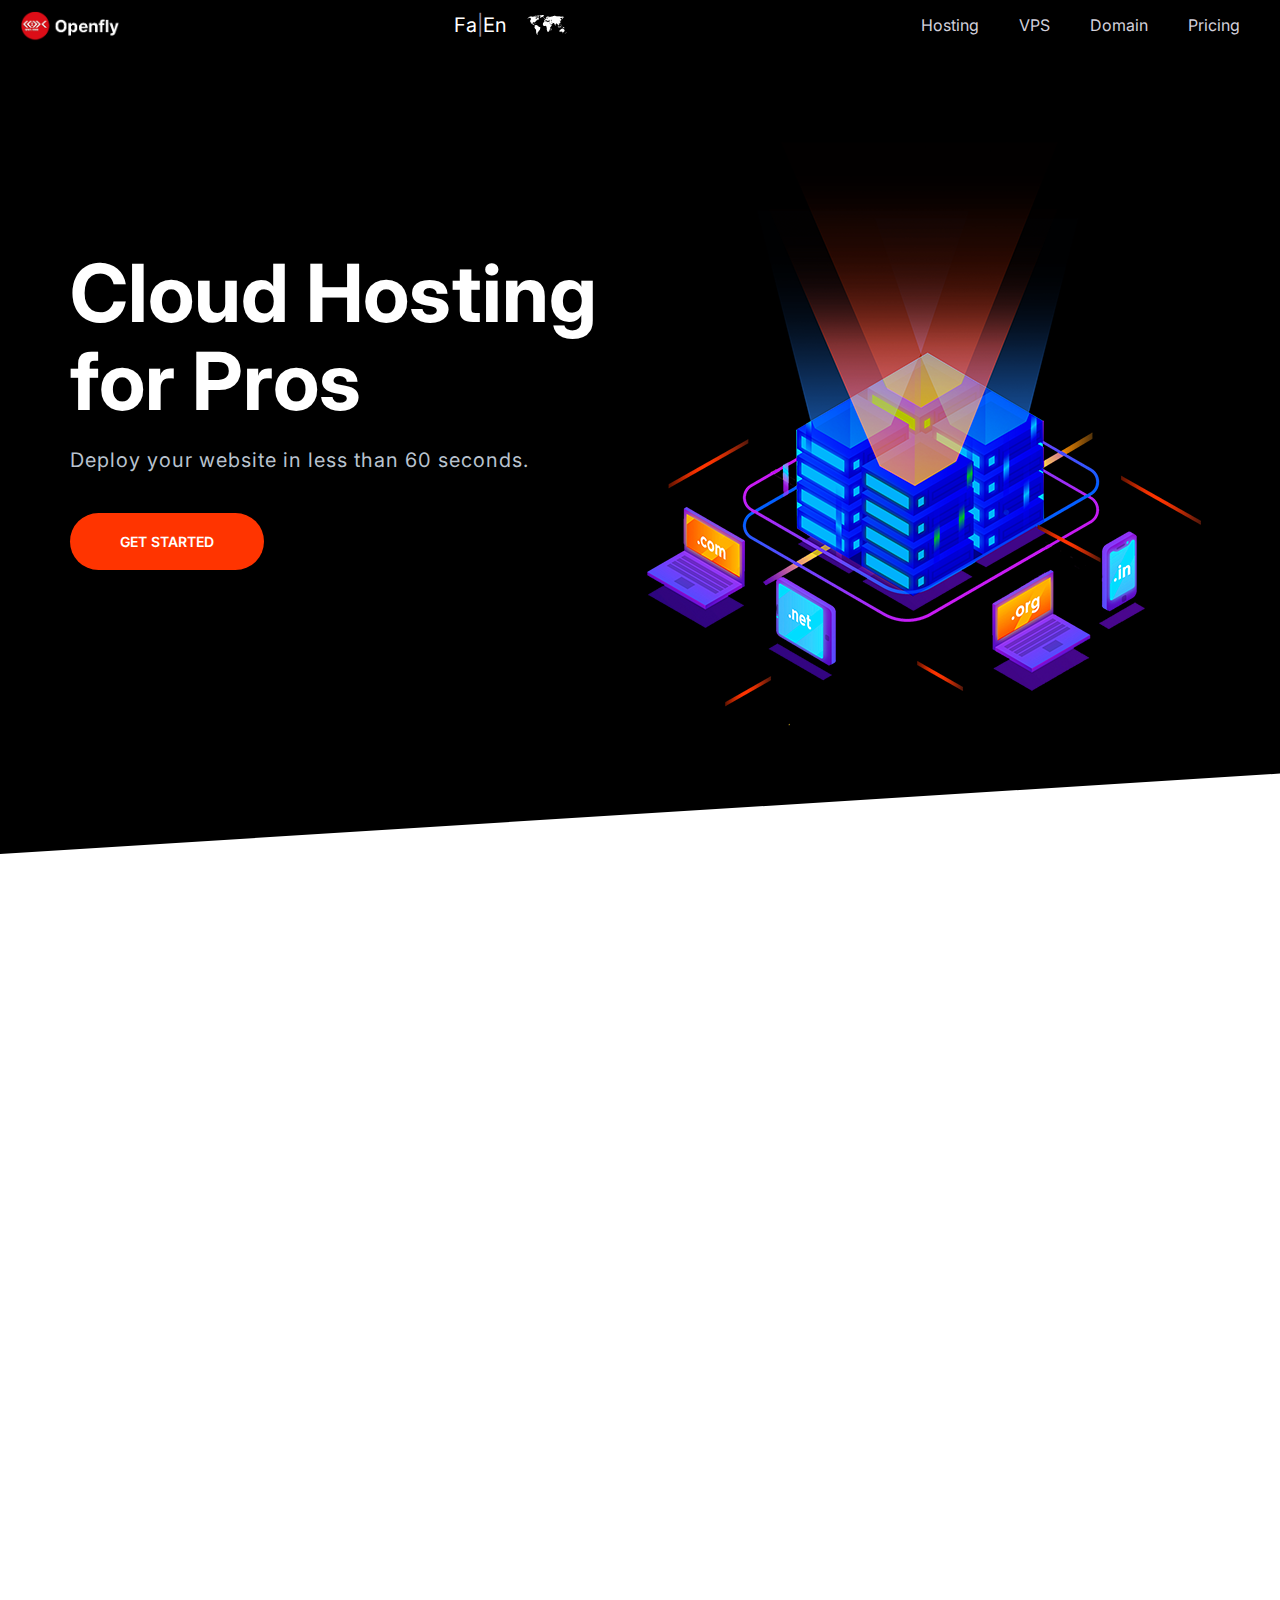
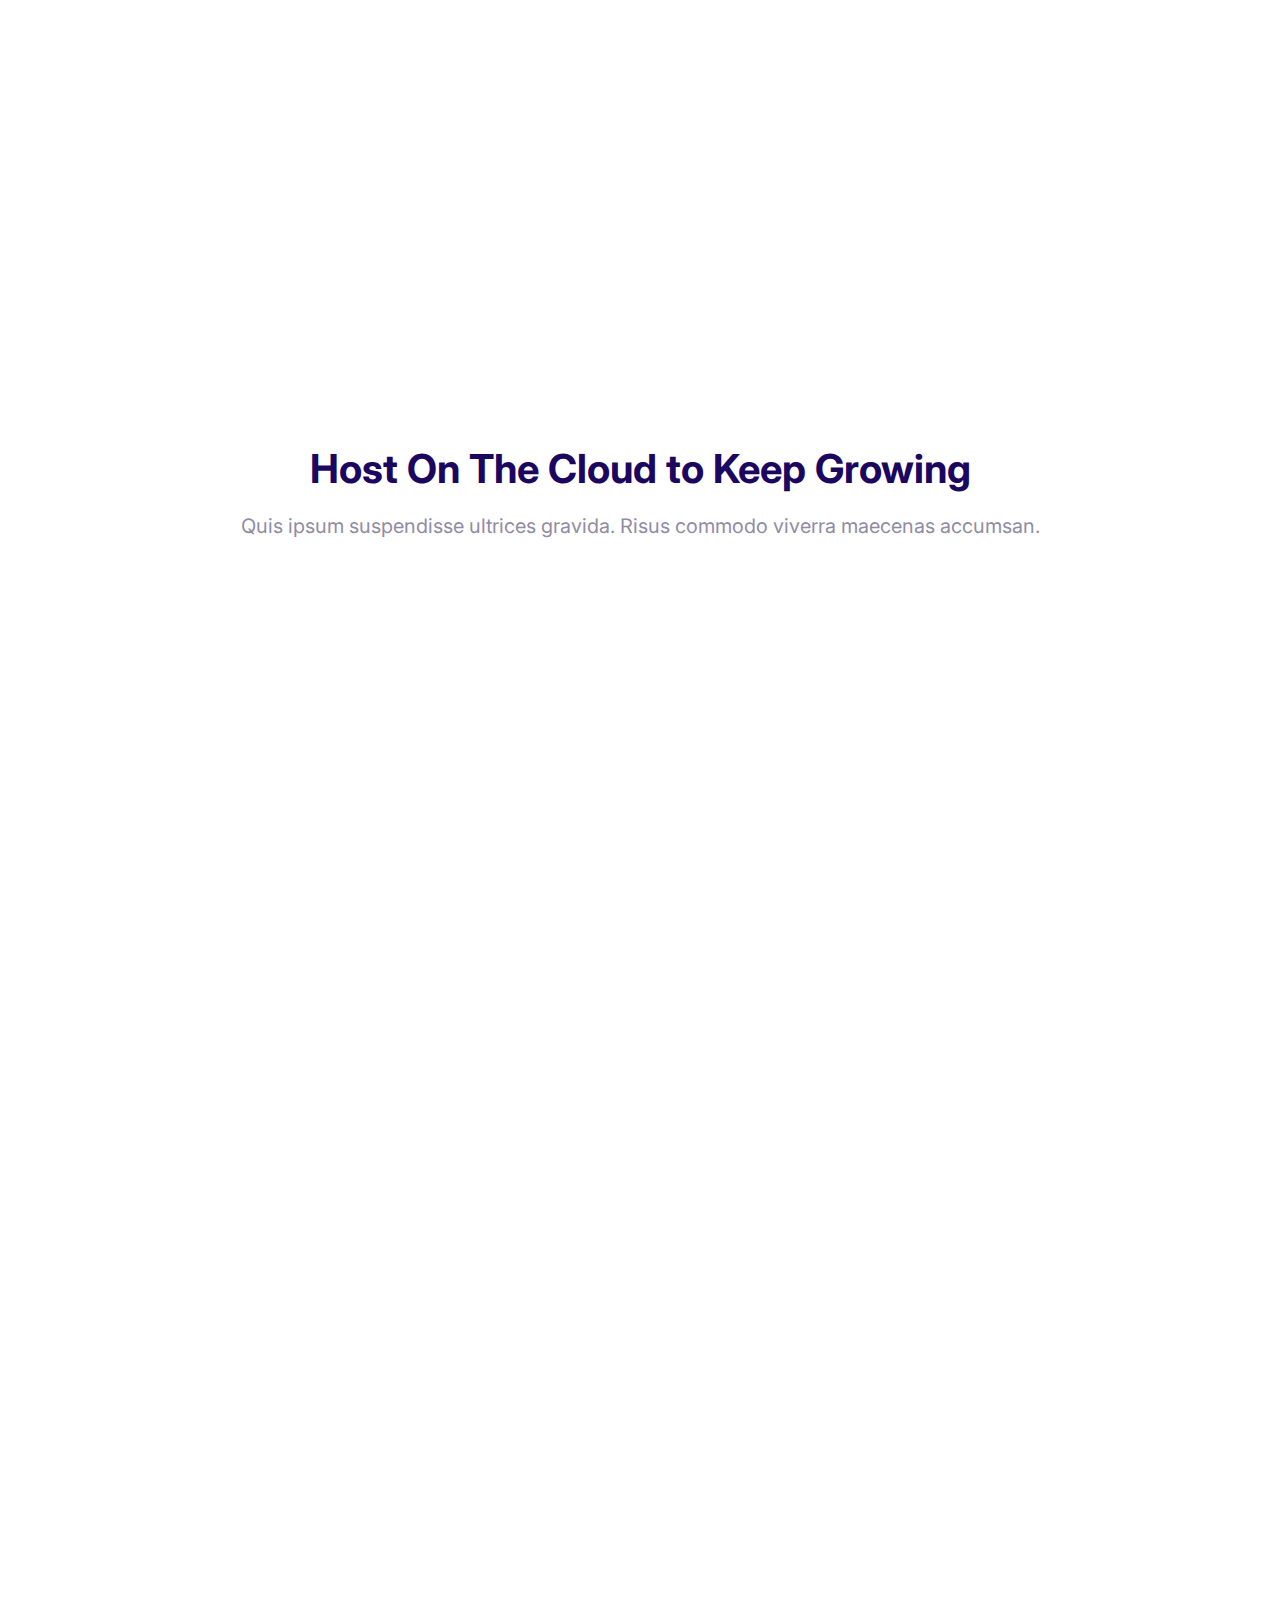
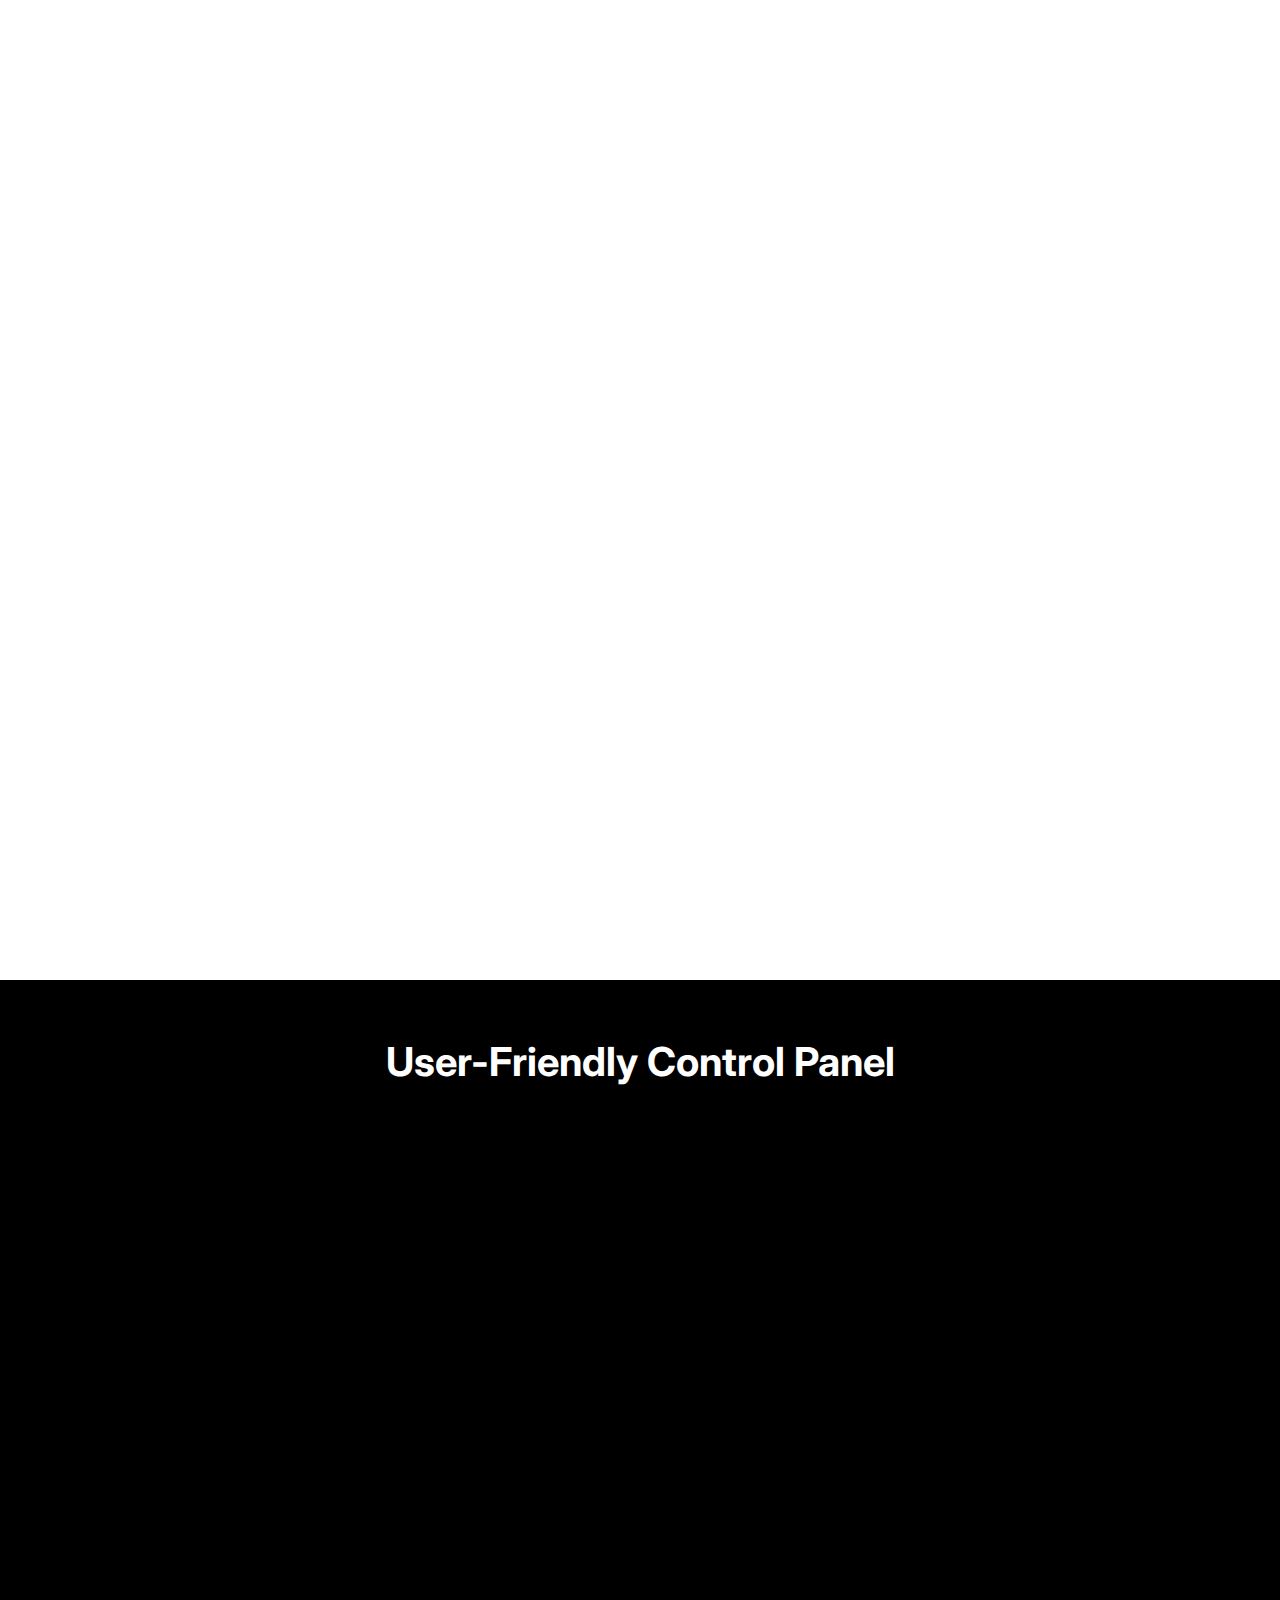
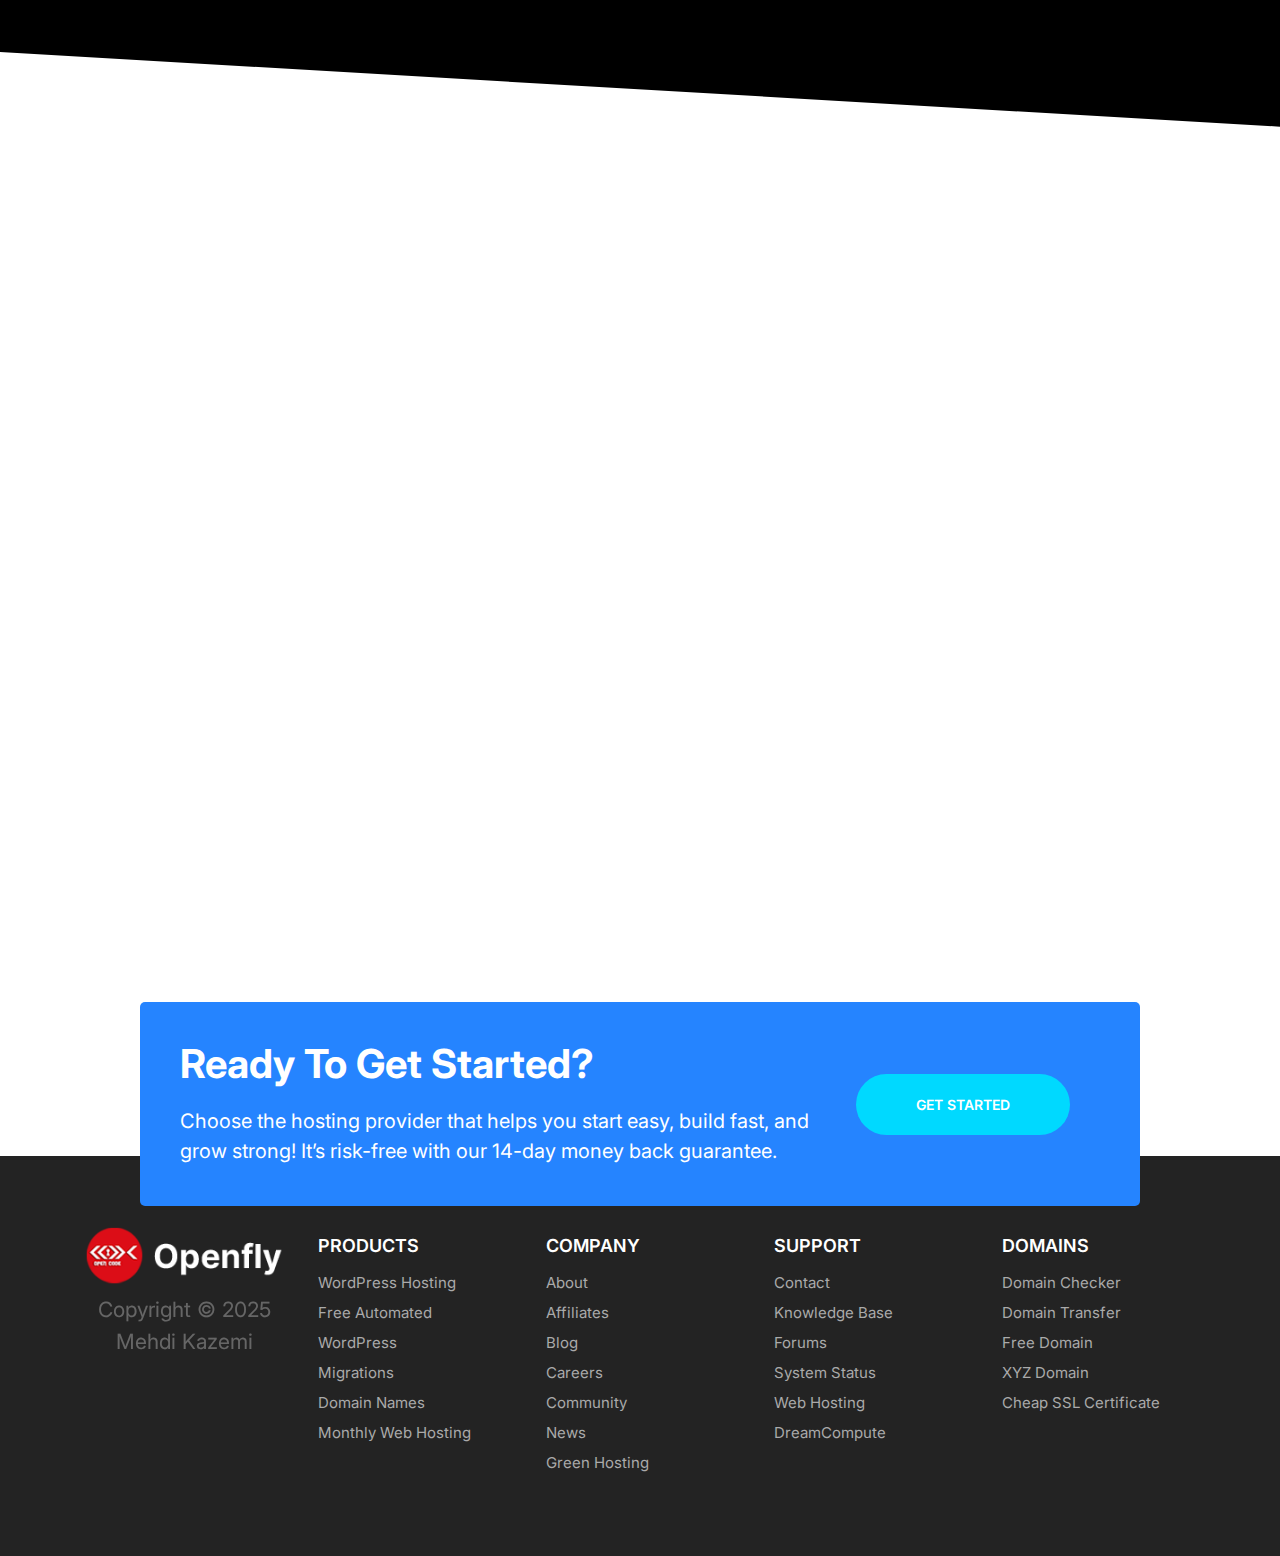
==== index.html @ 1fd154aa "Add files via upload" ====
<!DOCTYPE html>
<html lang="en">
  <head>
    <meta charset="UTF-8" />
    <meta name="viewport" content="width=device-width,initial-scale=1" />
    <meta
      name="description"
      content="Launch your website with OpenFly! Enjoy lightning-fast speeds, top-notch security, and budget-friendly hosting plans. Perfect for businesses and personal projects. Start today!"
    />
    <link rel="icon" type="image/x-icon" href="images/logo.ico" />
    <link rel="stylesheet" href="css/style.css" />
    <title>
      OpenFly - Fast, Secure & Affordable Web Hosting For Your Dream Website
    </title>
  </head>
  <body>
    <header>
      <nav class="nav collapsible">
        <a href="/"><img class="nav-brans" src="images/logo.webp" alt="" /></a
        ><span class="global-languages"
          ><a href="index-fa.html">Fa</a>|<a href="index.html">En</a
          ><img class="icon" src="images/global.svg" alt="" /></span
        ><svg class="icon icon-white nav-toggler">
          <use xlink:href="images/sprite.svg#menu"></use>
        </svg>
        <ul class="list nav-list collapsible-content">
          <li class="nav-item"><a href="#">Hosting</a></li>
          <li class="nav-item"><a href="#">VPS</a></li>
          <li class="nav-item"><a href="#">Domain</a></li>
          <li class="nav-item"><a href="#">Pricing</a></li>
        </ul>
      </nav>
    </header>
    <section class="block block-dark block-skewed-right">
      <div class="grid grid-1x2 container">
        <div class="hero-content block-header" data-aos="fade-right">
          <h1 class="block-heading">Cloud Hosting for Pros</h1>
          <p class="hero-tagline">
            Deploy your website in less than 60 seconds.
          </p>
          <a href="#" class="btn btn-accent hero-btn">Get Started</a>
        </div>
        <picture data-aos="zoom-in"
          ><source
            type="image/webp"
            srcset="images/banner.webp, images/banner@2x.webp 2x" />
          <img class="hero-image" src="images/banner.webp" alt=""
        /></picture>
      </div>
    </section>
    <section class="block container block-domain" data-aos="fade-up">
      <div class="block-header">
        <h2>The best webhosting Starting at per month</h2>
        <p>
          Lorem ipsum dolor sit amet consectetur adipisicing elit. Incidunt,
          fuga?
        </p>
      </div>
      <div class="input-group">
        <input
          type="text"
          class="input"
          placeholder="Enter domain name here..."
        /><button class="btn btn-accent">
          <svg class="icon icon-white">
            <use xlink:href="images/sprite.svg#search"></use></svg
          >Search
        </button>
      </div>
      <ul class="list block-domain-price">
        <li>.com $9.26</li>
        <li><span class="badge badge-secondary">.sg $7.91</span></li>
        <li>.space $12.98</li>
        <li>.info $14.15</li>
        <li>.net $16.15</li>
        <li>.xyz $10.15</li>
      </ul>
    </section>
    <section class="block container block-plans" data-aos="fade-up">
      <div class="grid grid-1x3">
        <div class="plan">
          <div class="card card-secondary">
            <div class="card-header">
              <h3 class="plan-name">Entry</h3>
              <span class="plan-price">$14</span
              ><span class="plan-billing-cycle">/month</span
              ><span class="badge badge-secondary badge-small">10% OFF</span>
              <div class="plan-description">Easy start on the cloud</div>
            </div>
            <div class="card-body">
              <ul class="list list-tick">
                <li class="list-item">Unlimited Websites</li>
                <li class="list-item">Unlimited Bandwidth</li>
                <li class="list-item">100 GB SSD Storage</li>
                <li class="list-item">3 GB RAM</li>
              </ul>
              <button class="btn btn-outline btn-block">Buy Now</button>
            </div>
          </div>
        </div>
        <div class="plan plan-popular">
          <div class="card card-primary">
            <div class="card-header">
              <h3 class="plan-name">Business</h3>
              <span class="plan-price">$24</span
              ><span class="plan-billing-cycle">/month</span
              ><span class="badge badge-primary badge-small">20% OFF</span>
              <div class="plan-description">Optimal Cloud Experience</div>
            </div>
            <div class="card-body">
              <ul class="list list-tick">
                <li class="list-item">Unlimited Websites</li>
                <li class="list-item">Unlimited Bandwidth</li>
                <li class="list-item">100 GB SSD Storage</li>
                <li class="list-item">3 GB RAM</li>
                <li class="list-item">2 CPU Cores</li>
              </ul>
              <button class="btn btn-outline btn-block">Buy Now</button>
            </div>
          </div>
        </div>
        <div class="plan">
          <div class="card card-secondary">
            <div class="card-header">
              <h3 class="plan-name">Business plus</h3>
              <span class="plan-price">$54</span
              ><span class="plan-billing-cycle">/month</span
              ><span class="badge badge-secondary badge-small">10% OFF</span>
              <div class="plan-description">Easy start on the cloud</div>
            </div>
            <div class="card-body">
              <ul class="list list-tick">
                <li class="list-item">Unlimited Websites</li>
                <li class="list-item">Unlimited Bandwidth</li>
                <li class="list-item">100 GB SSD Storage</li>
                <li class="list-item">3 GB RAM</li>
                <li class="list-item">2 CPU Cores</li>
              </ul>
              <button class="btn btn-outline btn-block">Buy Now</button>
            </div>
          </div>
        </div>
      </div>
    </section>
    <section class="block container">
      <div class="block-header">
        <h2>Host Оn Тhe Cloud to Keep Growing</h2>
        <p>
          Quis ipsum suspendisse ultrices gravida. Risus commodo viverra
          maecenas accumsan.
        </p>
      </div>
      <article class="grid grid-1x2 feature">
        <div class="feature-content" data-aos="fade-right">
          <span class="icon-container"
            ><svg class="icon icon-primary">
              <use xlink:href="images/sprite.svg#easy"></use></svg
          ></span>
          <h3 class="feature-heading">Super Easy to Use</h3>
          <p>
            Lorem ipsum dolor sit amet, consectetur adipiscing elit, sed do
            eiusmod tempor incididunt ut labore et dolore magna aliqua. Quis
            ipsum suspendisse ultrices gravida. Risus commodo viverra maecenas
            accumsan lacus vel facilisis.
          </p>
          <a href="#" class="link-arrow">Learn More</a>
        </div>
        <picture data-aos="zoom-in"
          ><source
            type="image/webp"
            srcset="images/easy.webp, images/easy@2x.webp 2x" />
          <img class="feature-image" src="images/easy@2x.webp" alt=""
        /></picture>
      </article>
      <article class="grid grid-1x2 feature">
        <div class="feature-content" data-aos="fade-left">
          <span class="icon-container"
            ><svg class="icon icon-primary">
              <use xlink:href="images/sprite.svg#computer"></use></svg
          ></span>
          <h3 class="feature-heading">Simply fast websites</h3>
          <p>
            Lorem ipsum dolor sit amet, consectetur adipiscing elit, sed do
            eiusmod tempor incididunt ut labore et dolore magna aliqua. Quis
            ipsum suspendisse ultrices gravida. Risus commodo viverra maecenas
            accumsan lacus vel facilisis.
          </p>
          <a href="#" class="link-arrow">Learn More</a>
        </div>
        <picture data-aos="zoom-in"
          ><source
            type="image/webp"
            srcset="images/fast@1x.webp, images/fast@2x.webp 2x" />
          <img class="feature-image" src="images/fast@2x.webp" alt=""
        /></picture>
      </article>
      <article class="grid grid-1x2 feature">
        <div class="feature-content" data-aos="fade-right">
          <span class="icon-container"
            ><svg class="icon icon-primary">
              <use xlink:href="images/sprite.svg#wordpress"></use></svg
          ></span>
          <h3 class="feature-heading">WordPress made easy</h3>
          <p>
            Lorem ipsum dolor sit amet, consectetur adipiscing elit, sed do
            eiusmod tempor incididunt ut labore et dolore magna aliqua. Quis
            ipsum suspendisse ultrices gravida. Risus commodo viverra maecenas
            accumsan lacus vel facilisis.
          </p>
          <a href="#" class="link-arrow">Learn More</a>
        </div>
        <picture data-aos="zoom-in"
          ><source
            type="image/webp"
            srcset="images/wordpress@1x.webp, images/wordpress@2x.webp 2x" />
          <img class="feature-image" src="images/wordpress@2x.webp" alt=""
        /></picture>
      </article>
      <article class="grid grid-1x2 feature">
        <div class="feature-content" data-aos="fade-left">
          <span class="icon-container"
            ><svg class="icon icon-primary">
              <use xlink:href="images/sprite.svg#clock"></use></svg
          ></span>
          <h3 class="feature-heading">24/7 Expert Support</h3>
          <p>
            Lorem ipsum dolor sit amet, consectetur adipiscing elit, sed do
            eiusmod tempor incididunt ut labore et dolore magna aliqua. Quis
            ipsum suspendisse ultrices gravida. Risus commodo viverra maecenas
            accumsan lacus vel facilisis.
          </p>
          <a href="#" class="link-arrow">Learn More</a>
        </div>
        <picture data-aos="zoom-in"
          ><source
            type="image/webp"
            srcset="images/support@1x.webp, images/support@2x.webp 2x" />
          <img class="feature-image" src="images/support@2x.webp" alt=""
        /></picture>
      </article>
    </section>
    <section class="block block-dark block-skewed-left block-showcas">
      <div class="block-header">
        <h2 class="block-heading">User-Friendly Control Panel</h2>
      </div>
      <div class="container grid grid-1x2">
        <img
          data-aos="fade-right"
          class="block-showcase-image"
          src="images/ipad@2x.webp"
          alt=""
        />
        <ul class="block-list" data-aos="fade-up">
          <li>
            <div class="media">
              <div class="media-image">
                <svg class="icon icon-primary">
                  <use xlink:href="images/sprite.svg#clock"></use>
                </svg>
              </div>
              <div class="media-body">
                <h3 class="block-heading media-title">
                  Easy Start & Managed Updates
                </h3>
                <p class="block-showcase-tagline">
                  Our cloud plans include easy onboarding for new and existing
                  sites and managed WordPress and WooCommerce auto-updates.
                </p>
              </div>
            </div>
          </li>
          <li>
            <div class="media">
              <div class="media-image">
                <svg class="icon icon-primary">
                  <use xlink:href="images/sprite.svg#wordpress"></use>
                </svg>
              </div>
              <div class="media-body">
                <h3 class="block-heading media-title">
                  Easy Start & Managed Updates
                </h3>
                <p class="block-showcase-tagline">
                  Our cloud plans include easy onboarding for new and existing
                  sites and managed WordPress and WooCommerce auto-updates.
                </p>
              </div>
            </div>
          </li>
          <li>
            <div class="media">
              <div class="media-image">
                <svg class="icon icon-primary">
                  <use xlink:href="images/sprite.svg#computer"></use>
                </svg>
              </div>
              <div class="media-body">
                <h3 class="block-heading media-title">
                  Easy Start & Managed Updates
                </h3>
                <p class="block-showcase-tagline">
                  Our cloud plans include easy onboarding for new and existing
                  sites and managed WordPress and WooCommerce auto-updates.
                </p>
              </div>
            </div>
          </li>
        </ul>
      </div>
    </section>
    <section class="block" data-aos="zoom-in">
      <div class="block-header">
        <h2>What our Customer are Saying</h2>
        <p>
          Quis ipsum suspendisse ultrices gravida. Risus commodo viverra
          maecenas accumsan.
        </p>
      </div>
      <div class="container">
        <div class="card testimonial">
          <div class="grid grid-1x2">
            <div class="testimonial-image">
              <img src="images/testimonial.jpg" alt="" /><span
                class="icon-container icon-container-accent"
                ><svg class="icon icon-white icon-small">
                  <use xlink:href="images/sprite.svg#quotes"></use></svg
              ></span>
            </div>
            <blockquote class="quote">
              <p class="quote-text">
                Lorem ipsum dolor sit amet, consectetur adipiscing elit, sed do
                eiusmod tempor incididunt ut labore et dolore magna aliqua. Quis
                ipsum suspendisse ultrices gravida. Risus commodo viverra
                maecenas accumsan lacus vel facilisis.
              </p>
              <div>
                <div class="media">
                  <div class="media-image">
                    <svg class="icon icon-primary quote-line">
                      <use xlink:href="images/sprite.svg#line"></use>
                    </svg>
                  </div>
                  <div class="media-body">
                    <h3 class="media-title quote-author">Jhone Lumeo</h3>
                    <p class="quote-company">OpenCode Company ceo</p>
                  </div>
                </div>
              </div>
            </blockquote>
          </div>
        </div>
      </div>
    </section>
    <div class="callout-container">
      <div class="callout callout-primary callout-signup">
        <div class="grid grid-1x2">
          <div class="callout-content">
            <h2 class="callout-heading">Ready To Get Started?</h2>
            <p>
              Choose the hosting provider that helps you start easy, build fast,
              and grow strong! It’s risk-free with our 14-day money back
              guarantee.
            </p>
          </div>
          <a class="btn btn-secondary btn-stretched" href="#">GET STARTED</a>
        </div>
      </div>
    </div>
    <footer class="block block-dark footer">
      <div class="container grid">
        <section class="collapsible collapsible-expanded footer-section">
          <div class="collapsible-header">
            <h2 class="block-heading collapsible-heading">PRODUCTS</h2>
            <img
              class="icon collapsible-chevron"
              src="images/chevron.svg"
              alt=""
            />
          </div>
          <div class="collapsible-content">
            <ul class="list">
              <li><a href="#">WordPress Hosting</a></li>
              <li><a href="#">Free Automated WordPress</a></li>
              <li><a href="#">Migrations</a></li>
              <li><a href="#">Domain Names</a></li>
              <li><a href="#">Monthly Web Hosting</a></li>
            </ul>
          </div>
        </section>
        <section class="collapsible footer-section">
          <div class="collapsible-header">
            <h2 class="block-heading collapsible-heading">COMPANY</h2>
            <img
              class="icon collapsible-chevron"
              src="images/chevron.svg"
              alt=""
            />
          </div>
          <div class="collapsible-content">
            <ul class="list">
              <li><a href="#">About</a></li>
              <li><a href="#">Affiliates</a></li>
              <li><a href="#">Blog</a></li>
              <li><a href="#">Careers</a></li>
              <li><a href="#">Community</a></li>
              <li><a href="#">News</a></li>
              <li><a href="#">Green Hosting</a></li>
            </ul>
          </div>
        </section>
        <section class="collapsible footer-section">
          <div class="collapsible-header">
            <h2 class="block-heading collapsible-heading">SUPPORT</h2>
            <img
              class="icon collapsible-chevron"
              src="images/chevron.svg"
              alt=""
            />
          </div>
          <div class="collapsible-content">
            <ul class="list">
              <li><a href="#">Contact</a></li>
              <li><a href="#">Knowledge Base</a></li>
              <li><a href="#">Forums</a></li>
              <li><a href="#">System Status</a></li>
              <li><a href="#">Web Hosting</a></li>
              <li><a href="#">DreamCompute</a></li>
            </ul>
          </div>
        </section>
        <section class="collapsible footer-section">
          <div class="collapsible-header">
            <h2 class="block-heading collapsible-heading">DOMAINS</h2>
            <img
              class="icon collapsible-chevron"
              src="images/chevron.svg"
              alt=""
            />
          </div>
          <div class="collapsible-content">
            <ul class="list">
              <li><a href="#">Domain Checker</a></li>
              <li><a href="#">Domain Transfer</a></li>
              <li><a href="#">Free Domain</a></li>
              <li><a href="#">XYZ Domain</a></li>
              <li><a href="#">Cheap SSL Certificate</a></li>
            </ul>
          </div>
        </section>
        <section class="footer-brand">
          <img src="images/logo.png" alt="" />
          <p class="footer-copyright">Copyright &copy; 2025 Mehdi Kazemi</p>
        </section>
      </div>
    </footer>
    <script src="js/script.js"></script>
    <script src="https://unpkg.com/aos@next/dist/aos.js"></script>
    <script>
      AOS.init();
    </script>
  </body>
</html>
---- css/style.css ----
@import url(https://fonts.googleapis.com/css2?family=Inter:ital,opsz,wght@0,14..32,100..900;1,14..32,100..900&display=swap);
@import url(normalize.css);
@import url(aos.css);
.link-arrow,
.list-inline .list-item {
  display: inline-block;
  font-size: 2rem;
}
.plan-popular .card-header,
.quote-line,
.testimonial-image {
  position: relative;
}
.btn,
.callout-content {
  text-align: center;
}
.block-list,
.callout .btn,
.quote {
  align-self: center;
}
.btn,
.link-arrow {
  text-transform: uppercase;
}
html {
  font-size: 62.5%;
}
:root {
  --color-primary: #2584ff;
  --color-secondary: #00d9ff;
  --color-accent: #ff3400;
  --color-heading: #1b0760;
  --color-body: #918ca4;
}
body {
  font-family: Inter, Arial, Helvetica, sans-serif;
  font-size: 2.4rem;
  color: var(--color-body);
  line-height: 1.5;
}
h1,
h2,
h3 {
  color: var(--color-heading);
  margin-bottom: 2rem;
  line-height: 1.1;
}
h1 {
  font-size: 7rem;
}
h2 {
  font-size: 4rem;
}
.collapsible-heading,
h3 {
  font-size: 3rem;
}
a {
  text-decoration: none;
}
.link-arrow {
  color: var(--color-accent);
  font-weight: 700;
  margin-top: 1rem;
}
.badge,
.btn {
  font-weight: 600;
}
.link-arrow::after {
  content: "-->";
  margin-left: 5px;
  transition: margin 0.15s;
}
.link-arrow:hover::after {
  margin-left: 10px;
}
.badge {
  border-radius: 20px;
  padding: 0.5rem 2rem;
  font-size: 2rem;
}
.badge-small {
  font-size: 1.33rem;
  padding: 0.5rem 1rem;
}
.badge-primary,
.btn-primary,
.callout-primary {
  background-color: var(--color-primary);
  color: #fff;
}
.badge-secondary,
.btn-secondary {
  background-color: var(--color-secondary);
  color: #fff;
}
.list {
  list-style: none;
  color: var(--color-heading);
}
.block-list {
  list-style: none;
  color: #fff;
}
.list-inline .list-item {
  margin-left: 2rem;
}
.list-tick {
  list-style-image: url(../images/tick.svg);
  padding-left: 3rem;
}
.list-tick .list-item {
  padding-left: 0.5rem;
  margin-bottom: 2rem;
  font-size: 2.4rem;
}
@media screen and (max-width: 768px) {
  .block-list {
    margin-top: 5rem;
  }
}
.icon {
  width: 40px;
  height: 40px;
}
.icon-small {
  width: 30px;
  height: 30px;
}
.icon-primary {
  fill: var(--color-primary);
}
.icon-white {
  fill: #fff;
}
.icon-container {
  display: inline-flex;
  width: 64px;
  height: 64px;
  justify-content: center;
  align-items: center;
  background-color: #f3f9fa;
  border-radius: 50%;
}
.block-showcase-image,
.btn-block,
.feature-image,
.hero-image,
.nav-brans,
.nav-list,
.testimonial-image img {
  width: 100%;
}
.btn-accent,
.icon-container-accent {
  background-color: var(--color-accent);
}
.btn {
  font-size: 1.8rem;
  margin-bottom: 1rem;
  padding: 2rem 3rem;
  border: 0;
  border-radius: 40px;
  cursor: pointer;
}
.btn .icon {
  width: 2rem;
  height: 2rem;
  vertical-align: middle;
  margin-right: 0.5rem;
}
.btn-primary:hover {
  background: color-mix(in srgb, var(--color-primary), #fff 15%);
}
.btn-secondary:hover {
  background: color-mix(in srgb, var(--color-secondary), #fff 15%);
}
.btn-accent {
  color: #fff;
}
.btn-outline,
.input {
  color: var(--color-heading);
}
.btn-accent:hover {
  background: color-mix(in srgb, var(--color-accent), #fff 15%);
}
.btn-block {
  display: inline-block;
}
.btn-stretched {
  padding-left: 6rem;
  padding-right: 6rem;
}
.btn-outline {
  background-color: #fff;
  border: 2px solid var(--color-heading);
}
.block-dark,
.nav {
  background-color: #000;
}
.btn-outline:hover {
  background-color: var(--color-heading);
  color: #fff;
}
.input {
  padding: 1.5rem 3.5rem;
  border: 1px solid #ccc;
  border-radius: 30px;
  outline: 0;
  font-size: 2rem;
}
::placeholder {
  color: #cdcbd7;
}
.input-group {
  border: 1px solid #ccc;
  border-radius: 30px;
  display: flex;
}
.input-group .input {
  border: 0;
  flex-grow: 1;
  padding: 1.5rem 3.5rem;
}
.card-primary .card-header,
.card-secondary .card-header {
  border-top-left-radius: 7px;
  border-top-right-radius: 7px;
  color: #fff;
}
.input-group .btn {
  margin: 4px;
}
.card {
  border-radius: 7px;
  box-shadow: 0 0 20px 10px #f3f3f3;
}
.card-body,
.card-header {
  padding: 2rem 3rem;
}
.card-primary .card-header {
  background-color: var(--color-primary);
}
.card-secondary .card-header {
  background-color: var(--color-secondary);
}
.card-secondary .badge-secondary {
  background-color: #02cdf1;
}
.card-primary .badge-primary {
  background-color: #126de4;
}
.plan {
  transition: transform 0.2s;
}
.plan-name {
  color: #fff;
  font-size: 2.4rem;
  font-weight: 500;
  margin: 0;
}
.plan-price {
  font-size: 6rem;
}
.plan-billing-cycle {
  font-size: 2.4rem;
  font-weight: 300;
  opacity: 0.8;
  margin-right: 1rem;
}
.plan-description {
  font-size: 2rem;
  font-weight: 300;
  letter-spacing: 1px;
}
.plan .list {
  margin-bottom: 5rem;
}
.plan-popular {
  transform: scale(1.1);
}
.plan-popular .card-header::before {
  content: url(images/popular.webp);
  position: absolute;
  top: -4px;
  right: 5%;
}
.plan:hover {
  transform: scale(1.05);
}
.plan-popular:hover {
  transform: scale(1.15);
}
.media {
  display: flex;
  margin-bottom: 4rem;
}
.media-body {
  margin: 0 2rem;
}
.media-title {
  margin: 0;
}
.media-image {
  margin-top: 1rem;
}
.quote {
  font-size: 3rem;
  font-style: italic;
  color: #5c5577;
  line-height: 1.3;
}
.quote-text {
  margin-bottom: 3rem;
}
.quote-text::before {
  content: open-quote;
}
.quote-text::after {
  content: close-quote;
}
.quote-author {
  font-size: 3rem;
  font-weight: 500;
  font-style: normal;
}
.quote-company {
  font-size: 2rem;
  color: var(--color-heading);
  opacity: 0.4;
  font-style: normal;
}
.quote-line {
  bottom: 10px;
}
.grid {
  display: grid;
}
@media screen and (min-width: 1024px) {
  body {
    font-size: 2rem;
  }
  h1 {
    font-size: 8rem;
  }
  h2 {
    font-size: 4rem;
  }
  .quote-author,
  .quote-text,
  h3 {
    font-size: 2.4rem;
  }
  .list-tick .list-item {
    font-size: 1.8rem;
  }
  .input,
  .list-inline .list-item {
    font-size: 1.5rem;
  }
  .btn,
  .plan-name {
    font-size: 1.4rem;
  }
  .plan-price {
    font-size: 5rem;
  }
  .plan-billing-cycle,
  .quote-company {
    font-size: 1.6rem;
  }
  .plan-description {
    font-size: 1.7rem;
  }
  .badge-small {
    font-size: 1.2rem;
    padding: 0.5rem 1rem;
  }
  .grid-1x3 {
    grid-template-columns: repeat(3, 1fr);
  }
}
.testimonial {
  padding: 3rem;
}
.testimonial-image .icon-container {
  position: absolute;
  top: 3rem;
  right: -32px;
}
.testimonial .quote {
  margin-top: 5rem;
}
.callout {
  padding: 4rem;
  border-radius: 5px;
}
.callout-signup {
  transform: translateY(5rem);
}
.callout-heading {
  color: #fff;
  font-size: 4rem;
}
.callout .btn {
  justify-self: center;
  margin-top: 2rem;
}
.callout-container {
  max-width: 1000px;
  margin: 0 auto;
}
@media screen and (max-width: 999px) {
  .callout-container {
    max-width: 85vw;
    margin: 0 auto;
  }
}
.collapsible-header {
  display: flex;
  justify-content: space-between;
}
.collapsible-chevron {
  transform: rotate(-90deg);
  transition: transform 0.4s;
}
.collapsible-content {
  max-height: 0;
  opacity: 0;
  transition: 0.4s;
}
.collapsible-expanded .collapsible-chevron {
  transform: rotate(0);
}
.collapsible-expanded .collapsible-content {
  max-height: 100vh;
  opacity: 1;
}
.block {
  --padding-bottom: 6rem;
  padding: var(--padding-bottom) 2rem;
}
.block-skewed-left,
.block-skewed-right {
  padding-bottom: calc(var(--padding-bottom) + 6rem);
}
.block-dark {
  color: #7b858b;
}
.block-header {
  text-align: center;
  margin-bottom: 4rem;
}
.block-dark .block-heading,
.footer a:hover,
.global-languages a,
.nav-item a:hover {
  color: #fff;
}
.block-skewed-left {
  clip-path: polygon(0% 0%, 100% 0%, 100% 100%, 0% 90%);
}
.block-skewed-right {
  clip-path: polygon(0% 0%, 100% 0%, 100% 90%, 0% 100%);
}
.container {
  max-width: 1140px;
  margin: 0 auto;
}
.nav {
  display: flex;
  justify-content: space-between;
  flex-wrap: wrap;
  padding: 0.5rem 2rem;
  align-items: center;
}
.nav-brans {
  max-width: 100px;
  transform: translateY(5px);
}
.global-languages {
  display: flex;
  justify-content: center;
  align-items: center;
}
.global-languages img {
  filter: invert(100%) sepia(94%) saturate(0%) hue-rotate(248deg)
    brightness(106%) contrast(106%);
  margin-left: 2rem;
}
.nav-item {
  padding: 0.6rem 2rem;
  border-bottom: 1px solid #222;
}
.nav-item a {
  color: #d2d0db;
  transition: color 0.2s;
}
.nav-toggler {
  opacity: 0.5;
  cursor: pointer;
}
.collapsible-expanded .nav-toggler {
  opacity: 1;
  box-shadow: 0 0 0 3px #666;
  border-radius: 5px;
  cursor: pointer;
  transition: box-shadow 0.15s;
}
.hero-tagline {
  font-size: 2rem;
  color: #b9c3cf;
  letter-spacing: 1px;
  margin: 2rem 0 5rem;
}
.hero-btn {
  padding-left: 11rem;
  padding-right: 11rem;
}
.block-domain .input-group {
  border: 0;
  box-shadow: 0 0 30px 20px #e6ebee;
  max-width: 680px;
  margin: 4rem auto;
}
.block-domain-price {
  display: grid;
  grid-template-columns: repeat(3, 1fr);
  grid-template-rows: repeat(2, 6rem);
  font-size: 2rem;
  font-weight: 600;
  justify-items: center;
  max-width: 720px;
  margin: 0 auto;
}
@media screen and (max-width: 550px) {
  .input-group .input {
    width: 0;
  }
  .btn {
    padding: 2rem 4vw;
  }
  .block-domain-price {
    grid-template-columns: repeat(2, 1fr);
    grid-template-rows: repeat(3, 5rem);
  }
}
.block-plans .grid {
  gap: 8rem 4rem;
}
.block-plans .card {
  max-width: 500px;
  margin: 0 auto;
}
.feature {
  gap: 5rem 2rem;
  margin: 12rem 0;
}
.feature:first-of-type {
  margin-top: 6rem;
}
.feature-heading {
  margin: 1rem 0;
}
.block-showcase-tagline {
  color: #7b858b;
  font-size: 1.8rem;
  margin-top: 1rem;
}
.block-heading.media-title {
  font-size: 2.2rem;
}
.footer {
  background-color: #232323;
}
.footer-section {
  padding: 2rem;
  border-bottom: 1px solid #393939;
}
.footer .collapsible-heading {
  text-transform: uppercase;
  font-weight: 600;
}
.footer-brand {
  margin-top: 5rem;
  text-align: center;
}
.footer-copyright {
  color: #fff;
  opacity: 0.3;
  font-size: 2.1rem;
}
.footer a {
  color: #aaa;
  transition: color 0.3s;
}
@media screen and (min-width: 768px) {
  .badge,
  .footer a {
    font-size: 1.5rem;
  }
  .grid-1x2 {
    grid-template-columns: repeat(2, 1fr);
  }
  .testimonial .quote {
    font-size: 2.4rem;
    margin-left: 6rem;
  }
  .testimonial .quote-author {
    font-size: 2.4rem;
  }
  .testimonial .quote-company {
    font-size: 1.6rem;
  }
  .callout-content {
    text-align: left;
  }
  .callout .btn {
    margin: 0 3rem;
  }
  .callout .grid-1x2 {
    grid-template-columns: 1fr auto;
  }
  .footer .collapsible-chevron,
  .nav-toggler {
    display: none;
  }
  .nav-list {
    width: auto;
    display: flex;
    font-size: 1.6rem;
    max-height: 100%;
    opacity: 1;
  }
  .footer-section,
  .nav-item {
    border: 0;
  }
  .hero-content {
    text-align: left;
    align-self: center;
  }
  .hero-btn {
    padding-left: 5rem;
    padding-right: 5rem;
  }
  .block-domain-price {
    grid-template-columns: repeat(6, 1fr);
    font-size: 1.5rem;
  }
  .feature:nth-of-type(2n) .feature-content {
    order: 2;
  }
  .block-showcas .grid {
    grid-template-columns: 50% 50%;
  }
  .block-showcase-image {
    width: auto;
    justify-self: end;
    max-width: 700px;
  }
  .block-heading.media-title {
    font-size: 2rem;
  }
  .footer .grid {
    grid-template-columns: repeat(5, 1fr);
  }
  .footer .collapsible-content {
    max-height: 100%;
    opacity: 1;
  }
  .footer .collapsible-heading {
    font-size: 1.8rem;
    margin-bottom: 1rem;
  }
  .footer-brand {
    order: -1;
    margin-top: 1rem;
  }
  .footer-brand img {
    width: 100%;
    max-width: 200px;
  }
}
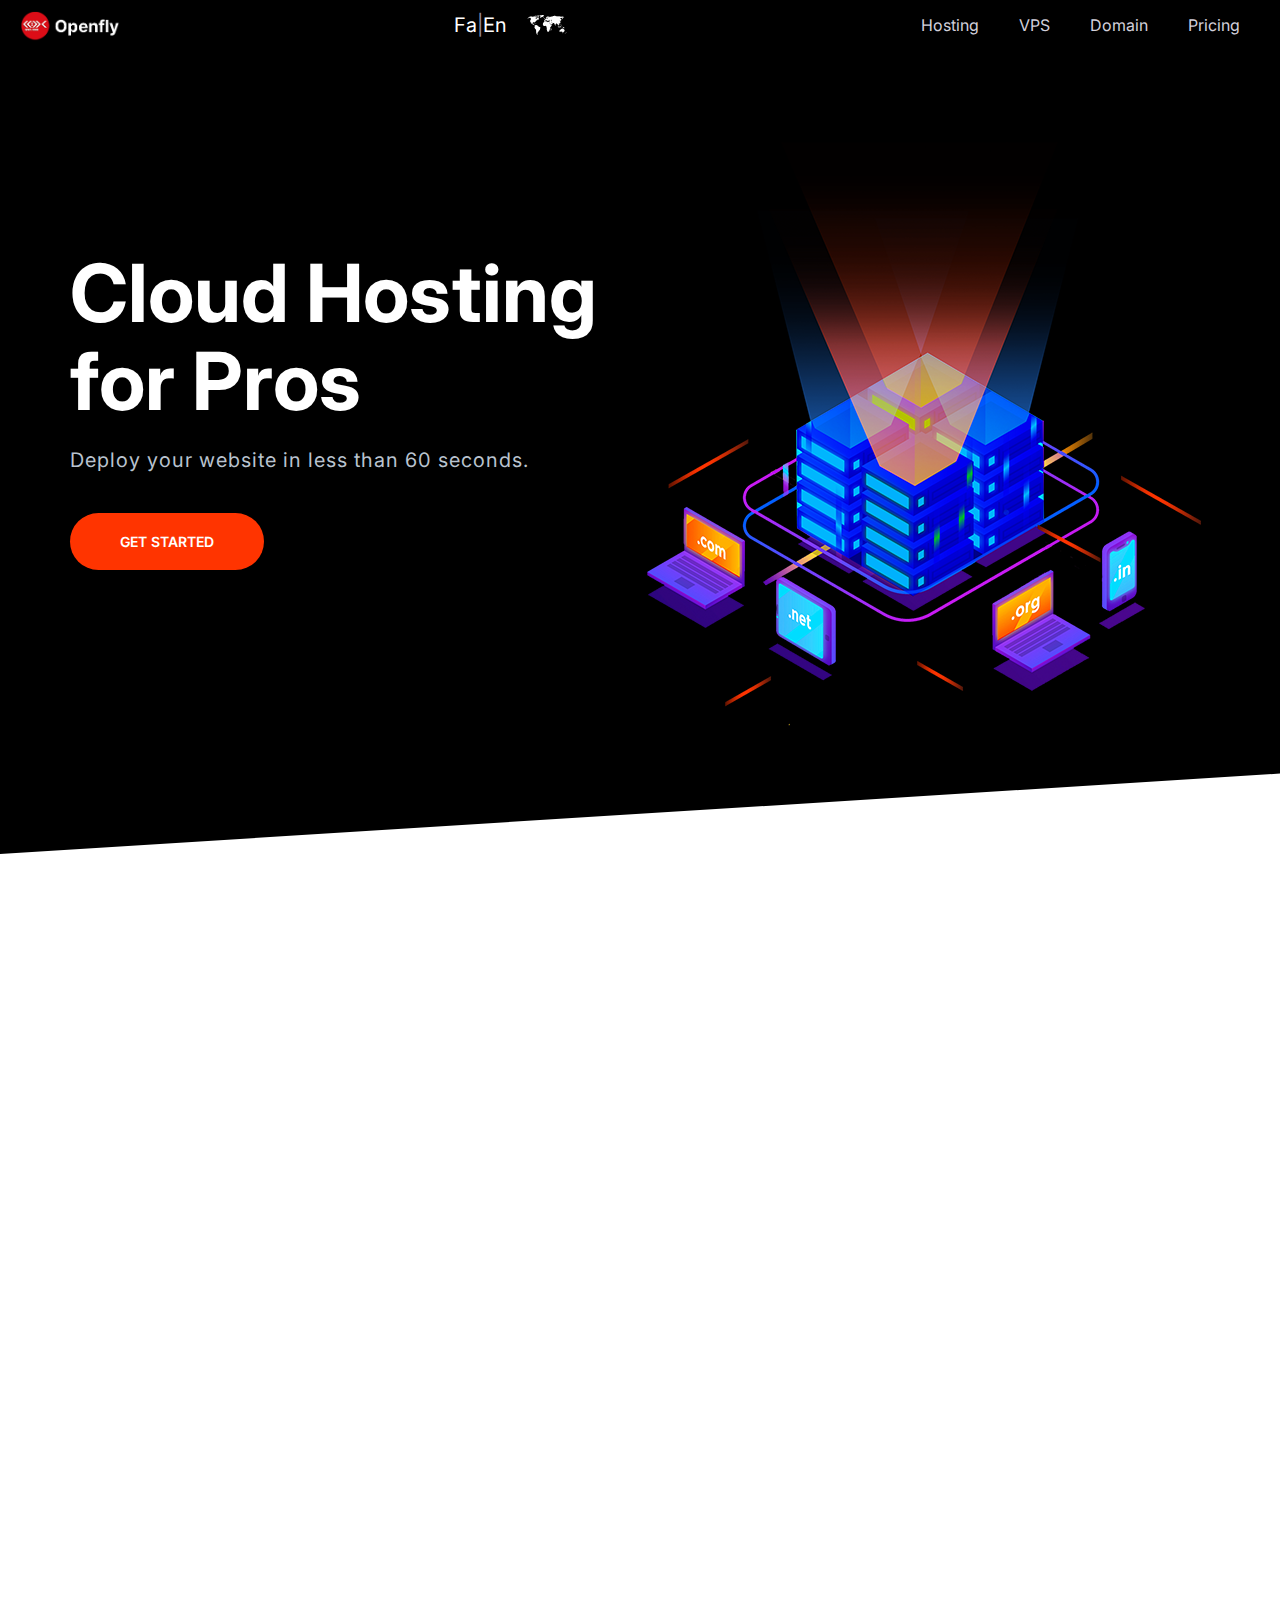
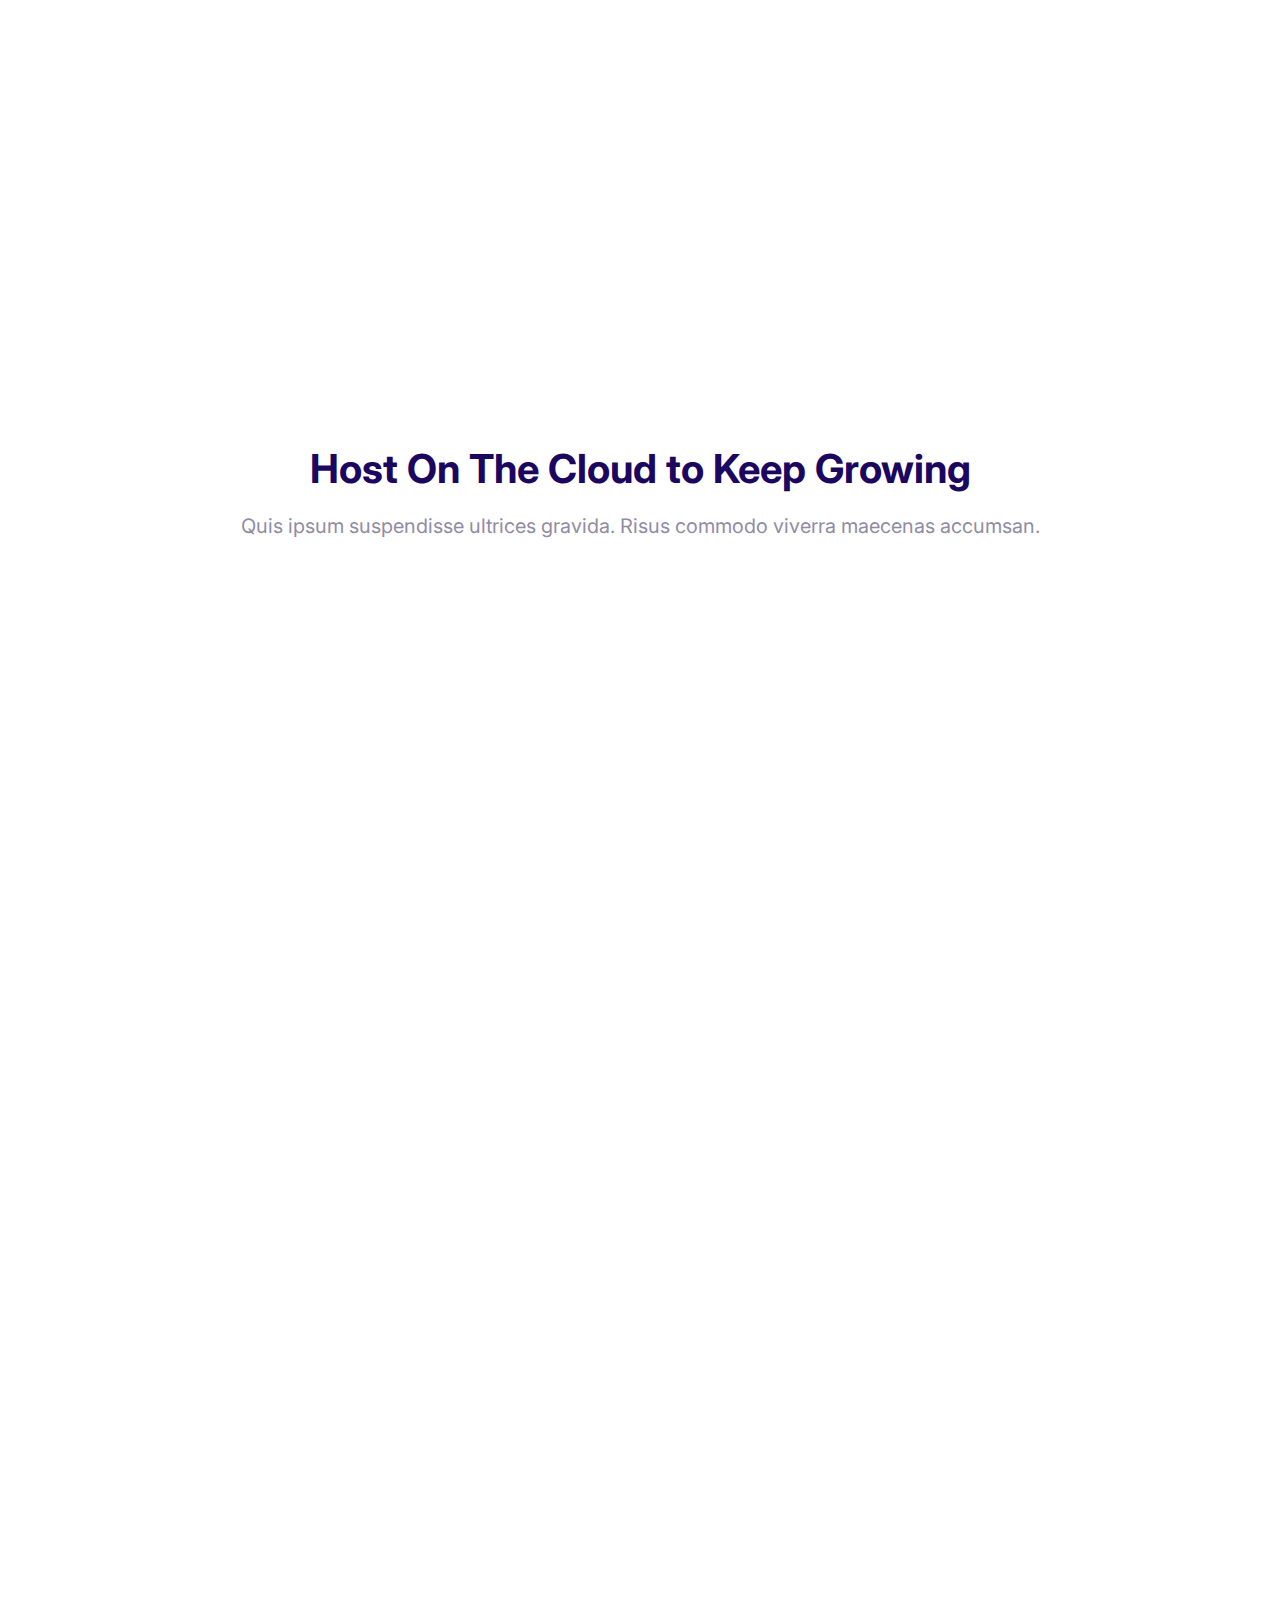
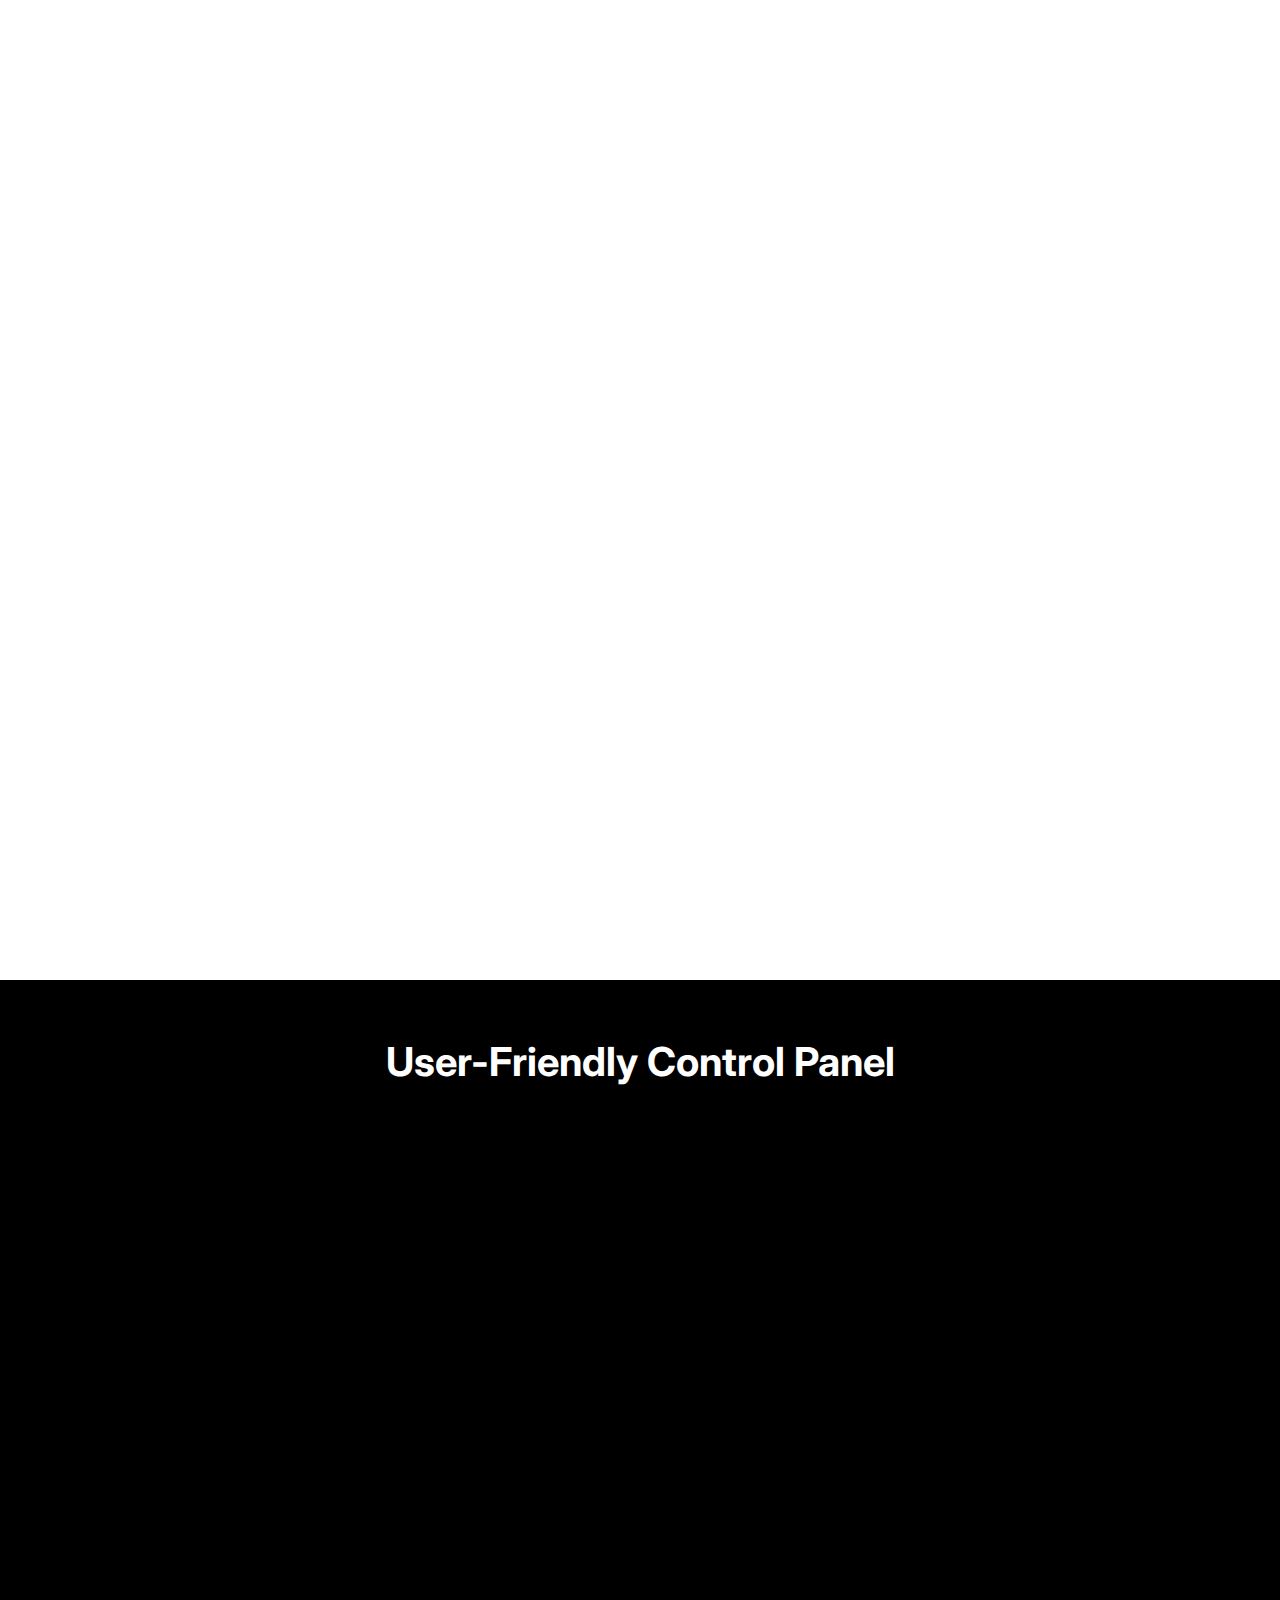
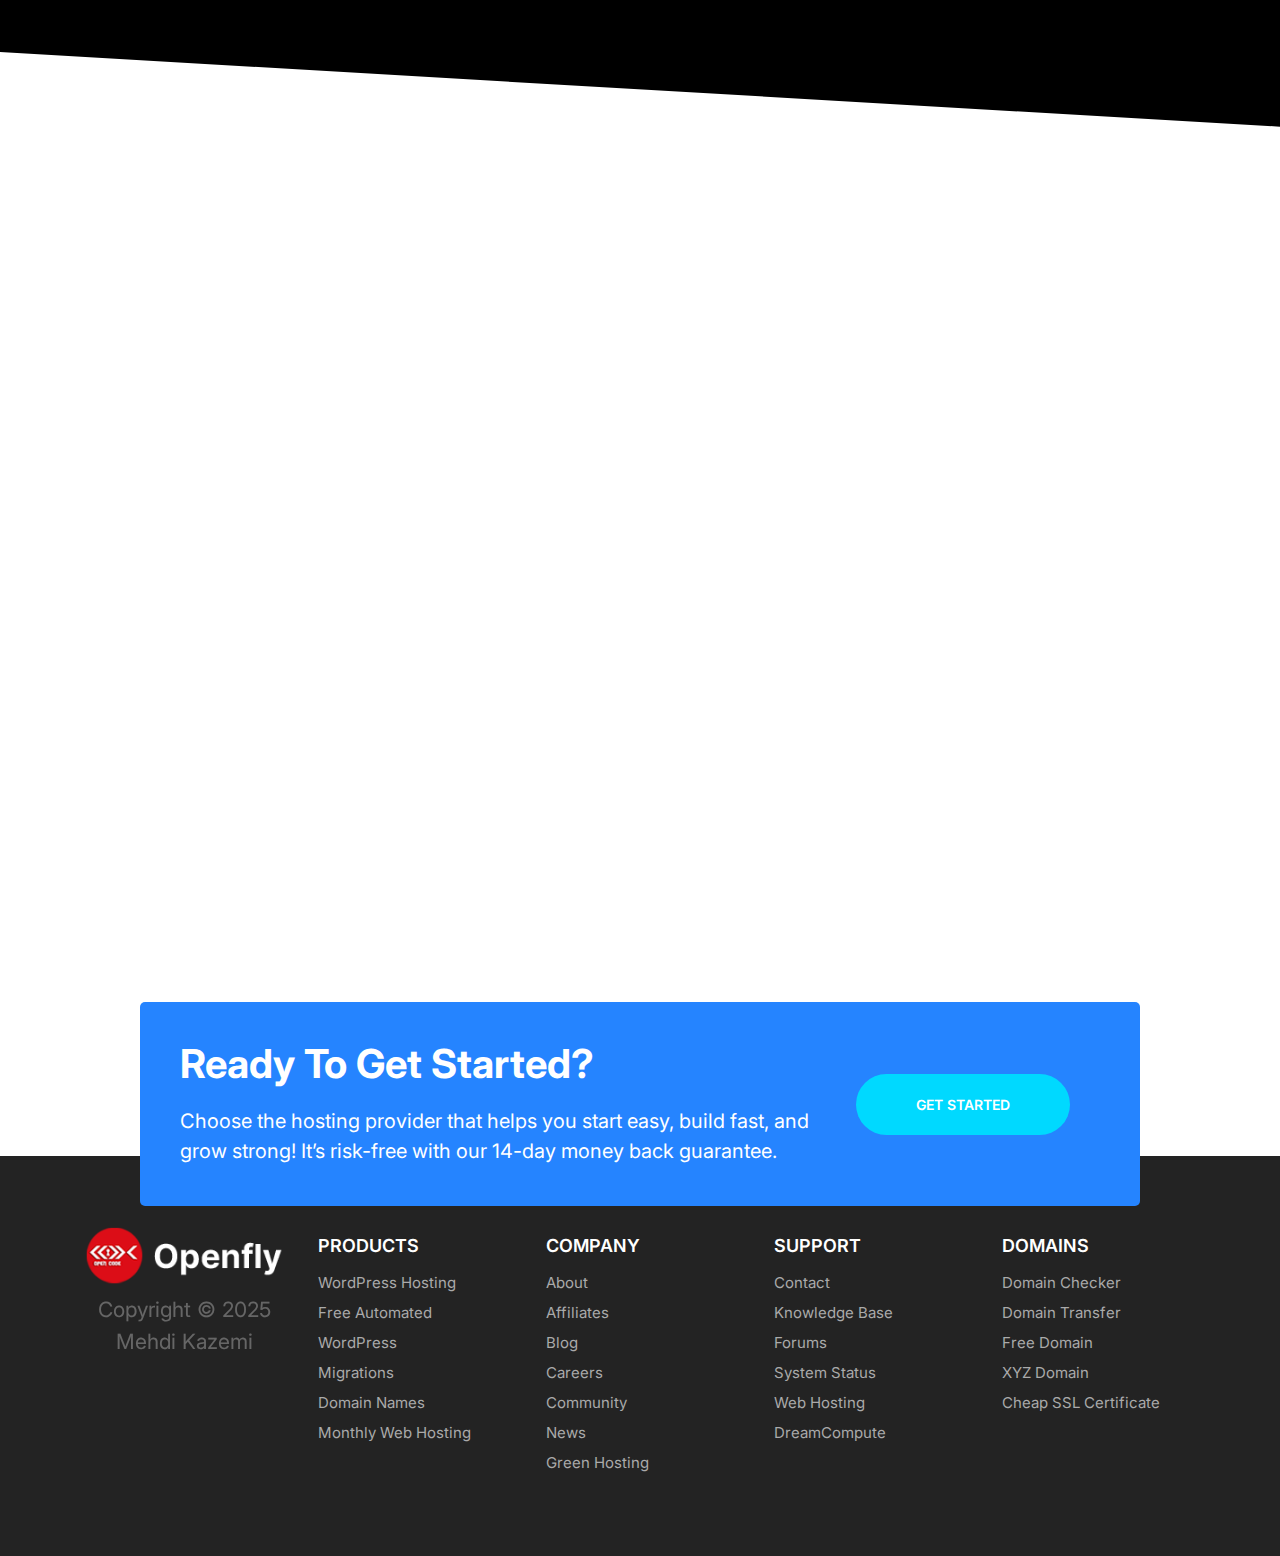
==== commit 1d708355: "Update index.html" ====
--- a/index.html
+++ b/index.html
@@ -1,462 +1 @@
-<!DOCTYPE html>
-<html lang="en">
-  <head>
-    <meta charset="UTF-8" />
-    <meta name="viewport" content="width=device-width,initial-scale=1" />
-    <meta
-      name="description"
-      content="Launch your website with OpenFly! Enjoy lightning-fast speeds, top-notch security, and budget-friendly hosting plans. Perfect for businesses and personal projects. Start today!"
-    />
-    <link rel="icon" type="image/x-icon" href="images/logo.ico" />
-    <link rel="stylesheet" href="css/style.css" />
-    <title>
-      OpenFly - Fast, Secure & Affordable Web Hosting For Your Dream Website
-    </title>
-  </head>
-  <body>
-    <header>
-      <nav class="nav collapsible">
-        <a href="/"><img class="nav-brans" src="images/logo.webp" alt="" /></a
-        ><span class="global-languages"
-          ><a href="index-fa.html">Fa</a>|<a href="index.html">En</a
-          ><img class="icon" src="images/global.svg" alt="" /></span
-        ><svg class="icon icon-white nav-toggler">
-          <use xlink:href="images/sprite.svg#menu"></use>
-        </svg>
-        <ul class="list nav-list collapsible-content">
-          <li class="nav-item"><a href="#">Hosting</a></li>
-          <li class="nav-item"><a href="#">VPS</a></li>
-          <li class="nav-item"><a href="#">Domain</a></li>
-          <li class="nav-item"><a href="#">Pricing</a></li>
-        </ul>
-      </nav>
-    </header>
-    <section class="block block-dark block-skewed-right">
-      <div class="grid grid-1x2 container">
-        <div class="hero-content block-header" data-aos="fade-right">
-          <h1 class="block-heading">Cloud Hosting for Pros</h1>
-          <p class="hero-tagline">
-            Deploy your website in less than 60 seconds.
-          </p>
-          <a href="#" class="btn btn-accent hero-btn">Get Started</a>
-        </div>
-        <picture data-aos="zoom-in"
-          ><source
-            type="image/webp"
-            srcset="images/banner.webp, images/banner@2x.webp 2x" />
-          <img class="hero-image" src="images/banner.webp" alt=""
-        /></picture>
-      </div>
-    </section>
-    <section class="block container block-domain" data-aos="fade-up">
-      <div class="block-header">
-        <h2>The best webhosting Starting at per month</h2>
-        <p>
-          Lorem ipsum dolor sit amet consectetur adipisicing elit. Incidunt,
-          fuga?
-        </p>
-      </div>
-      <div class="input-group">
-        <input
-          type="text"
-          class="input"
-          placeholder="Enter domain name here..."
-        /><button class="btn btn-accent">
-          <svg class="icon icon-white">
-            <use xlink:href="images/sprite.svg#search"></use></svg
-          >Search
-        </button>
-      </div>
-      <ul class="list block-domain-price">
-        <li>.com $9.26</li>
-        <li><span class="badge badge-secondary">.sg $7.91</span></li>
-        <li>.space $12.98</li>
-        <li>.info $14.15</li>
-        <li>.net $16.15</li>
-        <li>.xyz $10.15</li>
-      </ul>
-    </section>
-    <section class="block container block-plans" data-aos="fade-up">
-      <div class="grid grid-1x3">
-        <div class="plan">
-          <div class="card card-secondary">
-            <div class="card-header">
-              <h3 class="plan-name">Entry</h3>
-              <span class="plan-price">$14</span
-              ><span class="plan-billing-cycle">/month</span
-              ><span class="badge badge-secondary badge-small">10% OFF</span>
-              <div class="plan-description">Easy start on the cloud</div>
-            </div>
-            <div class="card-body">
-              <ul class="list list-tick">
-                <li class="list-item">Unlimited Websites</li>
-                <li class="list-item">Unlimited Bandwidth</li>
-                <li class="list-item">100 GB SSD Storage</li>
-                <li class="list-item">3 GB RAM</li>
-              </ul>
-              <button class="btn btn-outline btn-block">Buy Now</button>
-            </div>
-          </div>
-        </div>
-        <div class="plan plan-popular">
-          <div class="card card-primary">
-            <div class="card-header">
-              <h3 class="plan-name">Business</h3>
-              <span class="plan-price">$24</span
-              ><span class="plan-billing-cycle">/month</span
-              ><span class="badge badge-primary badge-small">20% OFF</span>
-              <div class="plan-description">Optimal Cloud Experience</div>
-            </div>
-            <div class="card-body">
-              <ul class="list list-tick">
-                <li class="list-item">Unlimited Websites</li>
-                <li class="list-item">Unlimited Bandwidth</li>
-                <li class="list-item">100 GB SSD Storage</li>
-                <li class="list-item">3 GB RAM</li>
-                <li class="list-item">2 CPU Cores</li>
-              </ul>
-              <button class="btn btn-outline btn-block">Buy Now</button>
-            </div>
-          </div>
-        </div>
-        <div class="plan">
-          <div class="card card-secondary">
-            <div class="card-header">
-              <h3 class="plan-name">Business plus</h3>
-              <span class="plan-price">$54</span
-              ><span class="plan-billing-cycle">/month</span
-              ><span class="badge badge-secondary badge-small">10% OFF</span>
-              <div class="plan-description">Easy start on the cloud</div>
-            </div>
-            <div class="card-body">
-              <ul class="list list-tick">
-                <li class="list-item">Unlimited Websites</li>
-                <li class="list-item">Unlimited Bandwidth</li>
-                <li class="list-item">100 GB SSD Storage</li>
-                <li class="list-item">3 GB RAM</li>
-                <li class="list-item">2 CPU Cores</li>
-              </ul>
-              <button class="btn btn-outline btn-block">Buy Now</button>
-            </div>
-          </div>
-        </div>
-      </div>
-    </section>
-    <section class="block container">
-      <div class="block-header">
-        <h2>Host Оn Тhe Cloud to Keep Growing</h2>
-        <p>
-          Quis ipsum suspendisse ultrices gravida. Risus commodo viverra
-          maecenas accumsan.
-        </p>
-      </div>
-      <article class="grid grid-1x2 feature">
-        <div class="feature-content" data-aos="fade-right">
-          <span class="icon-container"
-            ><svg class="icon icon-primary">
-              <use xlink:href="images/sprite.svg#easy"></use></svg
-          ></span>
-          <h3 class="feature-heading">Super Easy to Use</h3>
-          <p>
-            Lorem ipsum dolor sit amet, consectetur adipiscing elit, sed do
-            eiusmod tempor incididunt ut labore et dolore magna aliqua. Quis
-            ipsum suspendisse ultrices gravida. Risus commodo viverra maecenas
-            accumsan lacus vel facilisis.
-          </p>
-          <a href="#" class="link-arrow">Learn More</a>
-        </div>
-        <picture data-aos="zoom-in"
-          ><source
-            type="image/webp"
-            srcset="images/easy.webp, images/easy@2x.webp 2x" />
-          <img class="feature-image" src="images/easy@2x.webp" alt=""
-        /></picture>
-      </article>
-      <article class="grid grid-1x2 feature">
-        <div class="feature-content" data-aos="fade-left">
-          <span class="icon-container"
-            ><svg class="icon icon-primary">
-              <use xlink:href="images/sprite.svg#computer"></use></svg
-          ></span>
-          <h3 class="feature-heading">Simply fast websites</h3>
-          <p>
-            Lorem ipsum dolor sit amet, consectetur adipiscing elit, sed do
-            eiusmod tempor incididunt ut labore et dolore magna aliqua. Quis
-            ipsum suspendisse ultrices gravida. Risus commodo viverra maecenas
-            accumsan lacus vel facilisis.
-          </p>
-          <a href="#" class="link-arrow">Learn More</a>
-        </div>
-        <picture data-aos="zoom-in"
-          ><source
-            type="image/webp"
-            srcset="images/fast@1x.webp, images/fast@2x.webp 2x" />
-          <img class="feature-image" src="images/fast@2x.webp" alt=""
-        /></picture>
-      </article>
-      <article class="grid grid-1x2 feature">
-        <div class="feature-content" data-aos="fade-right">
-          <span class="icon-container"
-            ><svg class="icon icon-primary">
-              <use xlink:href="images/sprite.svg#wordpress"></use></svg
-          ></span>
-          <h3 class="feature-heading">WordPress made easy</h3>
-          <p>
-            Lorem ipsum dolor sit amet, consectetur adipiscing elit, sed do
-            eiusmod tempor incididunt ut labore et dolore magna aliqua. Quis
-            ipsum suspendisse ultrices gravida. Risus commodo viverra maecenas
-            accumsan lacus vel facilisis.
-          </p>
-          <a href="#" class="link-arrow">Learn More</a>
-        </div>
-        <picture data-aos="zoom-in"
-          ><source
-            type="image/webp"
-            srcset="images/wordpress@1x.webp, images/wordpress@2x.webp 2x" />
-          <img class="feature-image" src="images/wordpress@2x.webp" alt=""
-        /></picture>
-      </article>
-      <article class="grid grid-1x2 feature">
-        <div class="feature-content" data-aos="fade-left">
-          <span class="icon-container"
-            ><svg class="icon icon-primary">
-              <use xlink:href="images/sprite.svg#clock"></use></svg
-          ></span>
-          <h3 class="feature-heading">24/7 Expert Support</h3>
-          <p>
-            Lorem ipsum dolor sit amet, consectetur adipiscing elit, sed do
-            eiusmod tempor incididunt ut labore et dolore magna aliqua. Quis
-            ipsum suspendisse ultrices gravida. Risus commodo viverra maecenas
-            accumsan lacus vel facilisis.
-          </p>
-          <a href="#" class="link-arrow">Learn More</a>
-        </div>
-        <picture data-aos="zoom-in"
-          ><source
-            type="image/webp"
-            srcset="images/support@1x.webp, images/support@2x.webp 2x" />
-          <img class="feature-image" src="images/support@2x.webp" alt=""
-        /></picture>
-      </article>
-    </section>
-    <section class="block block-dark block-skewed-left block-showcas">
-      <div class="block-header">
-        <h2 class="block-heading">User-Friendly Control Panel</h2>
-      </div>
-      <div class="container grid grid-1x2">
-        <img
-          data-aos="fade-right"
-          class="block-showcase-image"
-          src="images/ipad@2x.webp"
-          alt=""
-        />
-        <ul class="block-list" data-aos="fade-up">
-          <li>
-            <div class="media">
-              <div class="media-image">
-                <svg class="icon icon-primary">
-                  <use xlink:href="images/sprite.svg#clock"></use>
-                </svg>
-              </div>
-              <div class="media-body">
-                <h3 class="block-heading media-title">
-                  Easy Start & Managed Updates
-                </h3>
-                <p class="block-showcase-tagline">
-                  Our cloud plans include easy onboarding for new and existing
-                  sites and managed WordPress and WooCommerce auto-updates.
-                </p>
-              </div>
-            </div>
-          </li>
-          <li>
-            <div class="media">
-              <div class="media-image">
-                <svg class="icon icon-primary">
-                  <use xlink:href="images/sprite.svg#wordpress"></use>
-                </svg>
-              </div>
-              <div class="media-body">
-                <h3 class="block-heading media-title">
-                  Easy Start & Managed Updates
-                </h3>
-                <p class="block-showcase-tagline">
-                  Our cloud plans include easy onboarding for new and existing
-                  sites and managed WordPress and WooCommerce auto-updates.
-                </p>
-              </div>
-            </div>
-          </li>
-          <li>
-            <div class="media">
-              <div class="media-image">
-                <svg class="icon icon-primary">
-                  <use xlink:href="images/sprite.svg#computer"></use>
-                </svg>
-              </div>
-              <div class="media-body">
-                <h3 class="block-heading media-title">
-                  Easy Start & Managed Updates
-                </h3>
-                <p class="block-showcase-tagline">
-                  Our cloud plans include easy onboarding for new and existing
-                  sites and managed WordPress and WooCommerce auto-updates.
-                </p>
-              </div>
-            </div>
-          </li>
-        </ul>
-      </div>
-    </section>
-    <section class="block" data-aos="zoom-in">
-      <div class="block-header">
-        <h2>What our Customer are Saying</h2>
-        <p>
-          Quis ipsum suspendisse ultrices gravida. Risus commodo viverra
-          maecenas accumsan.
-        </p>
-      </div>
-      <div class="container">
-        <div class="card testimonial">
-          <div class="grid grid-1x2">
-            <div class="testimonial-image">
-              <img src="images/testimonial.jpg" alt="" /><span
-                class="icon-container icon-container-accent"
-                ><svg class="icon icon-white icon-small">
-                  <use xlink:href="images/sprite.svg#quotes"></use></svg
-              ></span>
-            </div>
-            <blockquote class="quote">
-              <p class="quote-text">
-                Lorem ipsum dolor sit amet, consectetur adipiscing elit, sed do
-                eiusmod tempor incididunt ut labore et dolore magna aliqua. Quis
-                ipsum suspendisse ultrices gravida. Risus commodo viverra
-                maecenas accumsan lacus vel facilisis.
-              </p>
-              <div>
-                <div class="media">
-                  <div class="media-image">
-                    <svg class="icon icon-primary quote-line">
-                      <use xlink:href="images/sprite.svg#line"></use>
-                    </svg>
-                  </div>
-                  <div class="media-body">
-                    <h3 class="media-title quote-author">Jhone Lumeo</h3>
-                    <p class="quote-company">OpenCode Company ceo</p>
-                  </div>
-                </div>
-              </div>
-            </blockquote>
-          </div>
-        </div>
-      </div>
-    </section>
-    <div class="callout-container">
-      <div class="callout callout-primary callout-signup">
-        <div class="grid grid-1x2">
-          <div class="callout-content">
-            <h2 class="callout-heading">Ready To Get Started?</h2>
-            <p>
-              Choose the hosting provider that helps you start easy, build fast,
-              and grow strong! It’s risk-free with our 14-day money back
-              guarantee.
-            </p>
-          </div>
-          <a class="btn btn-secondary btn-stretched" href="#">GET STARTED</a>
-        </div>
-      </div>
-    </div>
-    <footer class="block block-dark footer">
-      <div class="container grid">
-        <section class="collapsible collapsible-expanded footer-section">
-          <div class="collapsible-header">
-            <h2 class="block-heading collapsible-heading">PRODUCTS</h2>
-            <img
-              class="icon collapsible-chevron"
-              src="images/chevron.svg"
-              alt=""
-            />
-          </div>
-          <div class="collapsible-content">
-            <ul class="list">
-              <li><a href="#">WordPress Hosting</a></li>
-              <li><a href="#">Free Automated WordPress</a></li>
-              <li><a href="#">Migrations</a></li>
-              <li><a href="#">Domain Names</a></li>
-              <li><a href="#">Monthly Web Hosting</a></li>
-            </ul>
-          </div>
-        </section>
-        <section class="collapsible footer-section">
-          <div class="collapsible-header">
-            <h2 class="block-heading collapsible-heading">COMPANY</h2>
-            <img
-              class="icon collapsible-chevron"
-              src="images/chevron.svg"
-              alt=""
-            />
-          </div>
-          <div class="collapsible-content">
-            <ul class="list">
-              <li><a href="#">About</a></li>
-              <li><a href="#">Affiliates</a></li>
-              <li><a href="#">Blog</a></li>
-              <li><a href="#">Careers</a></li>
-              <li><a href="#">Community</a></li>
-              <li><a href="#">News</a></li>
-              <li><a href="#">Green Hosting</a></li>
-            </ul>
-          </div>
-        </section>
-        <section class="collapsible footer-section">
-          <div class="collapsible-header">
-            <h2 class="block-heading collapsible-heading">SUPPORT</h2>
-            <img
-              class="icon collapsible-chevron"
-              src="images/chevron.svg"
-              alt=""
-            />
-          </div>
-          <div class="collapsible-content">
-            <ul class="list">
-              <li><a href="#">Contact</a></li>
-              <li><a href="#">Knowledge Base</a></li>
-              <li><a href="#">Forums</a></li>
-              <li><a href="#">System Status</a></li>
-              <li><a href="#">Web Hosting</a></li>
-              <li><a href="#">DreamCompute</a></li>
-            </ul>
-          </div>
-        </section>
-        <section class="collapsible footer-section">
-          <div class="collapsible-header">
-            <h2 class="block-heading collapsible-heading">DOMAINS</h2>
-            <img
-              class="icon collapsible-chevron"
-              src="images/chevron.svg"
-              alt=""
-            />
-          </div>
-          <div class="collapsible-content">
-            <ul class="list">
-              <li><a href="#">Domain Checker</a></li>
-              <li><a href="#">Domain Transfer</a></li>
-              <li><a href="#">Free Domain</a></li>
-              <li><a href="#">XYZ Domain</a></li>
-              <li><a href="#">Cheap SSL Certificate</a></li>
-            </ul>
-          </div>
-        </section>
-        <section class="footer-brand">
-          <img src="images/logo.png" alt="" />
-          <p class="footer-copyright">Copyright &copy; 2025 Mehdi Kazemi</p>
-        </section>
-      </div>
-    </footer>
-    <script src="js/script.js"></script>
-    <script src="https://unpkg.com/aos@next/dist/aos.js"></script>
-    <script>
-      AOS.init();
-    </script>
-  </body>
-</html>
+<!DOCTYPE html><html lang="en"><head><meta charset="UTF-8"><meta name="viewport" content="width=device-width,initial-scale=1"><meta name="description" content="Launch your website with OpenFly! Enjoy lightning-fast speeds, top-notch security, and budget-friendly hosting plans. Perfect for businesses and personal projects. Start today!"><link rel="icon" type="image/x-icon" href="images/logo.ico"><link rel="stylesheet" href="css/style.css"><title>OpenFly - Fast, Secure & Affordable Web Hosting For Your Dream Website</title></head><body><header><nav class="nav collapsible"><a href="/"><img class="nav-brans" src="/images/logo.png" alt=""></a><span class="global-languages"><a href="index-fa.html">Fa</a>|<a href="index.html">En</a><img class="icon" src="images/global.svg" alt=""></span><svg class="icon icon-white nav-toggler"><use xlink:href="images/sprite.svg#menu"></use></svg><ul class="list nav-list collapsible-content"><li class="nav-item"><a href="#">Hosting</a></li><li class="nav-item"><a href="#">VPS</a></li><li class="nav-item"><a href="#">Domain</a></li><li class="nav-item"><a href="#">Pricing</a></li></ul></nav></header><section class="block block-dark block-skewed-right"><div class="grid grid-1x2 container"><div class="hero-content block-header" data-aos="fade-up"><h1 class="block-heading">Cloud Hosting for Pros</h1><p class="hero-tagline">Deploy your website in less than 60 seconds.</p><a href="#" class="btn btn-accent hero-btn">Get Started</a></div><picture data-aos="zoom-in"><source type="image/webp" srcset="images/banner.webp, images/banner@2x.webp 2x"><img class="hero-image" src="images/banner.webp" alt=""></picture></div></section><section class="block container block-domain" data-aos="fade-up"><div class="block-header"><h2>The best webhosting Starting at per month</h2><p>Lorem ipsum dolor sit amet consectetur adipisicing elit. Incidunt, fuga?</p></div><div class="input-group"><input type="text" class="input" placeholder="Enter domain name here..."><button class="btn btn-accent"><svg class="icon icon-white"><use xlink:href="images/sprite.svg#search"></use></svg>Search</button></div><ul class="list block-domain-price"><li>.com $9.26</li><li><span class="badge badge-secondary">.sg $7.91</span></li><li>.space $12.98</li><li>.info $14.15</li><li>.net $16.15</li><li>.xyz $10.15</li></ul></section><section class="block container block-plans" data-aos="fade-up"><div class="grid grid-1x3"><div class="plan"><div class="card card-secondary"><div class="card-header"><h3 class="plan-name">Entry</h3><span class="plan-price">$14</span><span class="plan-billing-cycle">/month</span><span class="badge badge-secondary badge-small">10% OFF</span><div class="plan-description">Easy start on the cloud</div></div><div class="card-body"><ul class="list list-tick"><li class="list-item">Unlimited Websites</li><li class="list-item">Unlimited Bandwidth</li><li class="list-item">100 GB SSD Storage</li><li class="list-item">3 GB RAM</li></ul><button class="btn btn-outline btn-block">Buy Now</button></div></div></div><div class="plan plan-popular"><div class="card card-primary"><div class="card-header"><h3 class="plan-name">Business</h3><span class="plan-price">$24</span><span class="plan-billing-cycle">/month</span><span class="badge badge-primary badge-small">20% OFF</span><div class="plan-description">Optimal Cloud Experience</div></div><div class="card-body"><ul class="list list-tick"><li class="list-item">Unlimited Websites</li><li class="list-item">Unlimited Bandwidth</li><li class="list-item">100 GB SSD Storage</li><li class="list-item">3 GB RAM</li><li class="list-item">2 CPU Cores</li></ul><button class="btn btn-outline btn-block">Buy Now</button></div></div></div><div class="plan"><div class="card card-secondary"><div class="card-header"><h3 class="plan-name">Business plus</h3><span class="plan-price">$54</span><span class="plan-billing-cycle">/month</span><span class="badge badge-secondary badge-small">10% OFF</span><div class="plan-description">Easy start on the cloud</div></div><div class="card-body"><ul class="list list-tick"><li class="list-item">Unlimited Websites</li><li class="list-item">Unlimited Bandwidth</li><li class="list-item">100 GB SSD Storage</li><li class="list-item">3 GB RAM</li><li class="list-item">2 CPU Cores</li></ul><button class="btn btn-outline btn-block">Buy Now</button></div></div></div></div></section><section class="block container"><div class="block-header"><h2>Host Оn Тhe Cloud to Keep Growing</h2><p>Quis ipsum suspendisse ultrices gravida. Risus commodo viverra maecenas accumsan.</p></div><article class="grid grid-1x2 feature"><div class="feature-content" data-aos="fade-up"><span class="icon-container"><svg class="icon icon-primary"><use xlink:href="images/sprite.svg#easy"></use></svg></span><h3 class="feature-heading">Super Easy to Use</h3><p>Lorem ipsum dolor sit amet, consectetur adipiscing elit, sed do eiusmod tempor incididunt ut labore et dolore magna aliqua. Quis ipsum suspendisse ultrices gravida. Risus commodo viverra maecenas accumsan lacus vel facilisis.</p><a href="#" class="link-arrow">Learn More</a></div><picture data-aos="zoom-in"><source type="image/webp" srcset="images/easy.webp, images/easy@2x.webp 2x"><img class="feature-image" src="images/easy@2x.webp" alt=""></picture></article><article class="grid grid-1x2 feature"><div class="feature-content" data-aos="fade-up"><span class="icon-container"><svg class="icon icon-primary"><use xlink:href="images/sprite.svg#computer"></use></svg></span><h3 class="feature-heading">Simply fast websites</h3><p>Lorem ipsum dolor sit amet, consectetur adipiscing elit, sed do eiusmod tempor incididunt ut labore et dolore magna aliqua. Quis ipsum suspendisse ultrices gravida. Risus commodo viverra maecenas accumsan lacus vel facilisis.</p><a href="#" class="link-arrow">Learn More</a></div><picture data-aos="zoom-in"><source type="image/webp" srcset="images/fast@1x.webp, images/fast@2x.webp 2x"><img class="feature-image" src="images/fast@2x.webp" alt=""></picture></article><article class="grid grid-1x2 feature"><div class="feature-content" data-aos="fade-up"><span class="icon-container"><svg class="icon icon-primary"><use xlink:href="images/sprite.svg#wordpress"></use></svg></span><h3 class="feature-heading">WordPress made easy</h3><p>Lorem ipsum dolor sit amet, consectetur adipiscing elit, sed do eiusmod tempor incididunt ut labore et dolore magna aliqua. Quis ipsum suspendisse ultrices gravida. Risus commodo viverra maecenas accumsan lacus vel facilisis.</p><a href="#" class="link-arrow">Learn More</a></div><picture data-aos="zoom-in"><source type="image/webp" srcset="images/wordpress@1x.webp, images/wordpress@2x.webp 2x"><img class="feature-image" src="images/wordpress@2x.webp" alt=""></picture></article><article class="grid grid-1x2 feature"><div class="feature-content" data-aos="fade-up"><span class="icon-container"><svg class="icon icon-primary"><use xlink:href="images/sprite.svg#clock"></use></svg></span><h3 class="feature-heading">24/7 Expert Support</h3><p>Lorem ipsum dolor sit amet, consectetur adipiscing elit, sed do eiusmod tempor incididunt ut labore et dolore magna aliqua. Quis ipsum suspendisse ultrices gravida. Risus commodo viverra maecenas accumsan lacus vel facilisis.</p><a href="#" class="link-arrow">Learn More</a></div><picture data-aos="zoom-in"><source type="image/webp" srcset="images/support@1x.webp, images/support@2x.webp 2x"><img class="feature-image" src="images/support@2x.webp" alt=""></picture></article></section><section class="block block-dark block-skewed-left block-showcas"><div class="block-header"><h2 class="block-heading">User-Friendly Control Panel</h2></div><div class="container grid grid-1x2"><img data-aos="fade-up" class="block-showcase-image" src="images/ipad@2x.webp" alt=""><ul class="block-list" data-aos="fade-up"><li><div class="media"><div class="media-image"><svg class="icon icon-primary"><use xlink:href="images/sprite.svg#clock"></use></svg></div><div class="media-body"><h3 class="block-heading media-title">Easy Start & Managed Updates</h3><p class="block-showcase-tagline">Our cloud plans include easy onboarding for new and existing sites and managed WordPress and WooCommerce auto-updates.</p></div></div></li><li><div class="media"><div class="media-image"><svg class="icon icon-primary"><use xlink:href="images/sprite.svg#wordpress"></use></svg></div><div class="media-body"><h3 class="block-heading media-title">Easy Start & Managed Updates</h3><p class="block-showcase-tagline">Our cloud plans include easy onboarding for new and existing sites and managed WordPress and WooCommerce auto-updates.</p></div></div></li><li><div class="media"><div class="media-image"><svg class="icon icon-primary"><use xlink:href="images/sprite.svg#computer"></use></svg></div><div class="media-body"><h3 class="block-heading media-title">Easy Start & Managed Updates</h3><p class="block-showcase-tagline">Our cloud plans include easy onboarding for new and existing sites and managed WordPress and WooCommerce auto-updates.</p></div></div></li></ul></div></section><section class="block" data-aos="zoom-in"><div class="block-header"><h2>What our Customer are Saying</h2><p>Quis ipsum suspendisse ultrices gravida. Risus commodo viverra maecenas accumsan.</p></div><div class="container"><div class="card testimonial"><div class="grid grid-1x2"><div class="testimonial-image"><img src="images/testimonial.jpg" alt=""><span class="icon-container icon-container-accent"><svg class="icon icon-white icon-small"><use xlink:href="images/sprite.svg#quotes"></use></svg></span></div><blockquote class="quote"><p class="quote-text">Lorem ipsum dolor sit amet, consectetur adipiscing elit, sed do eiusmod tempor incididunt ut labore et dolore magna aliqua. Quis ipsum suspendisse ultrices gravida. Risus commodo viverra maecenas accumsan lacus vel facilisis.</p><div><div class="media"><div class="media-image"><svg class="icon icon-primary quote-line"><use xlink:href="images/sprite.svg#line"></use></svg></div><div class="media-body"><h3 class="media-title quote-author">Jhone Lumeo</h3><p class="quote-company">OpenCode Company ceo</p></div></div></div></blockquote></div></div></div></section><div class="callout-container"><div class="callout callout-primary callout-signup"><div class="grid grid-1x2"><div class="callout-content"><h2 class="callout-heading">Ready To Get Started?</h2><p>Choose the hosting provider that helps you start easy, build fast, and grow strong! It’s risk-free with our 14-day money back guarantee.</p></div><a class="btn btn-secondary btn-stretched" href="#">GET STARTED</a></div></div></div><footer class="block block-dark footer"><div class="container grid"><section class="collapsible collapsible-expanded footer-section"><div class="collapsible-header"><h2 class="block-heading collapsible-heading">PRODUCTS</h2><img class="icon collapsible-chevron" src="images/chevron.svg" alt=""></div><div class="collapsible-content"><ul class="list"><li><a href="#">WordPress Hosting</a></li><li><a href="#">Free Automated WordPress</a></li><li><a href="#">Migrations</a></li><li><a href="#">Domain Names</a></li><li><a href="#">Monthly Web Hosting</a></li></ul></div></section><section class="collapsible footer-section"><div class="collapsible-header"><h2 class="block-heading collapsible-heading">COMPANY</h2><img class="icon collapsible-chevron" src="images/chevron.svg" alt=""></div><div class="collapsible-content"><ul class="list"><li><a href="#">About</a></li><li><a href="#">Affiliates</a></li><li><a href="#">Blog</a></li><li><a href="#">Careers</a></li><li><a href="#">Community</a></li><li><a href="#">News</a></li><li><a href="#">Green Hosting</a></li></ul></div></section><section class="collapsible footer-section"><div class="collapsible-header"><h2 class="block-heading collapsible-heading">SUPPORT</h2><img class="icon collapsible-chevron" src="images/chevron.svg" alt=""></div><div class="collapsible-content"><ul class="list"><li><a href="#">Contact</a></li><li><a href="#">Knowledge Base</a></li><li><a href="#">Forums</a></li><li><a href="#">System Status</a></li><li><a href="#">Web Hosting</a></li><li><a href="#">DreamCompute</a></li></ul></div></section><section class="collapsible footer-section"><div class="collapsible-header"><h2 class="block-heading collapsible-heading">DOMAINS</h2><img class="icon collapsible-chevron" src="images/chevron.svg" alt=""></div><div class="collapsible-content"><ul class="list"><li><a href="#">Domain Checker</a></li><li><a href="#">Domain Transfer</a></li><li><a href="#">Free Domain</a></li><li><a href="#">XYZ Domain</a></li><li><a href="#">Cheap SSL Certificate</a></li></ul></div></section><section class="footer-brand"><img src="images/logo.png" alt=""><p class="footer-copyright">Copyright &copy; 2025 Mehdi Kazemi</p></section></div></footer><script src="js/script.js"></script><script src="https://unpkg.com/aos@next/dist/aos.js"></script><script>AOS.init()</script></body></html>
